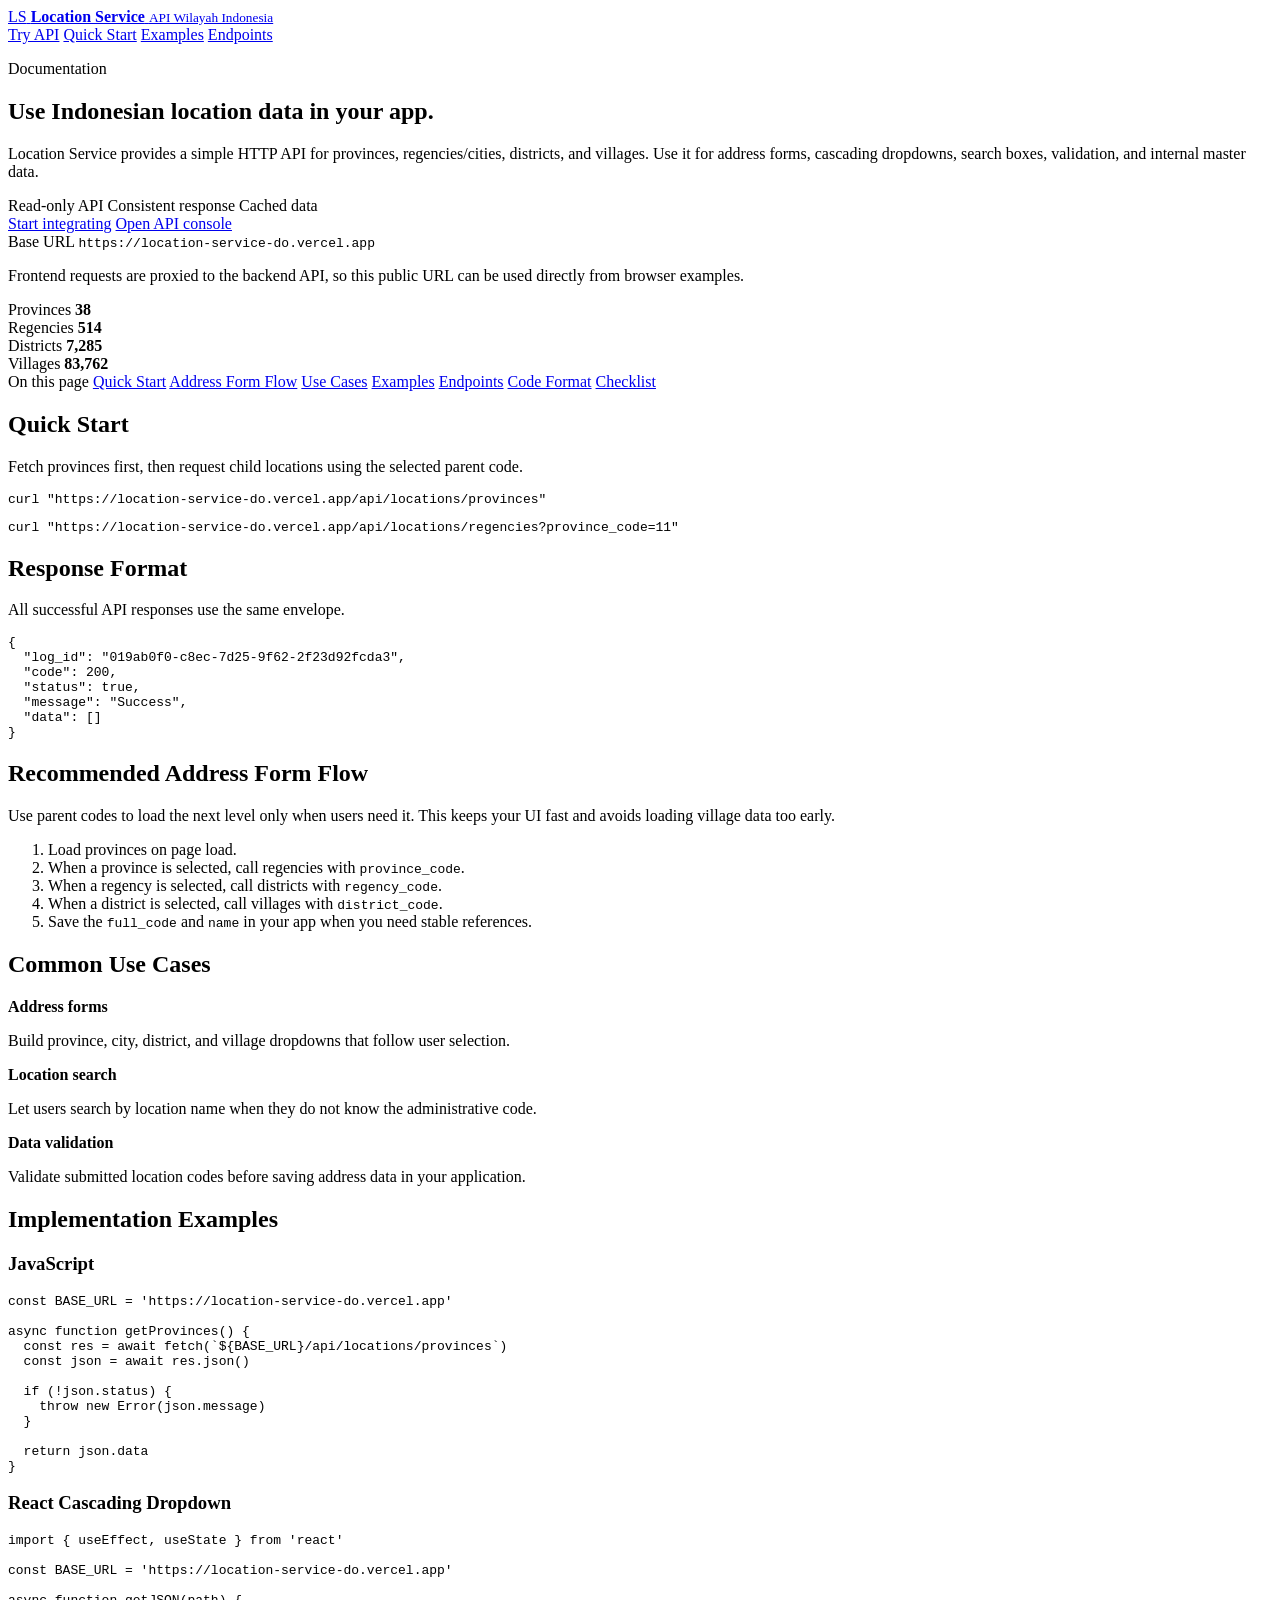
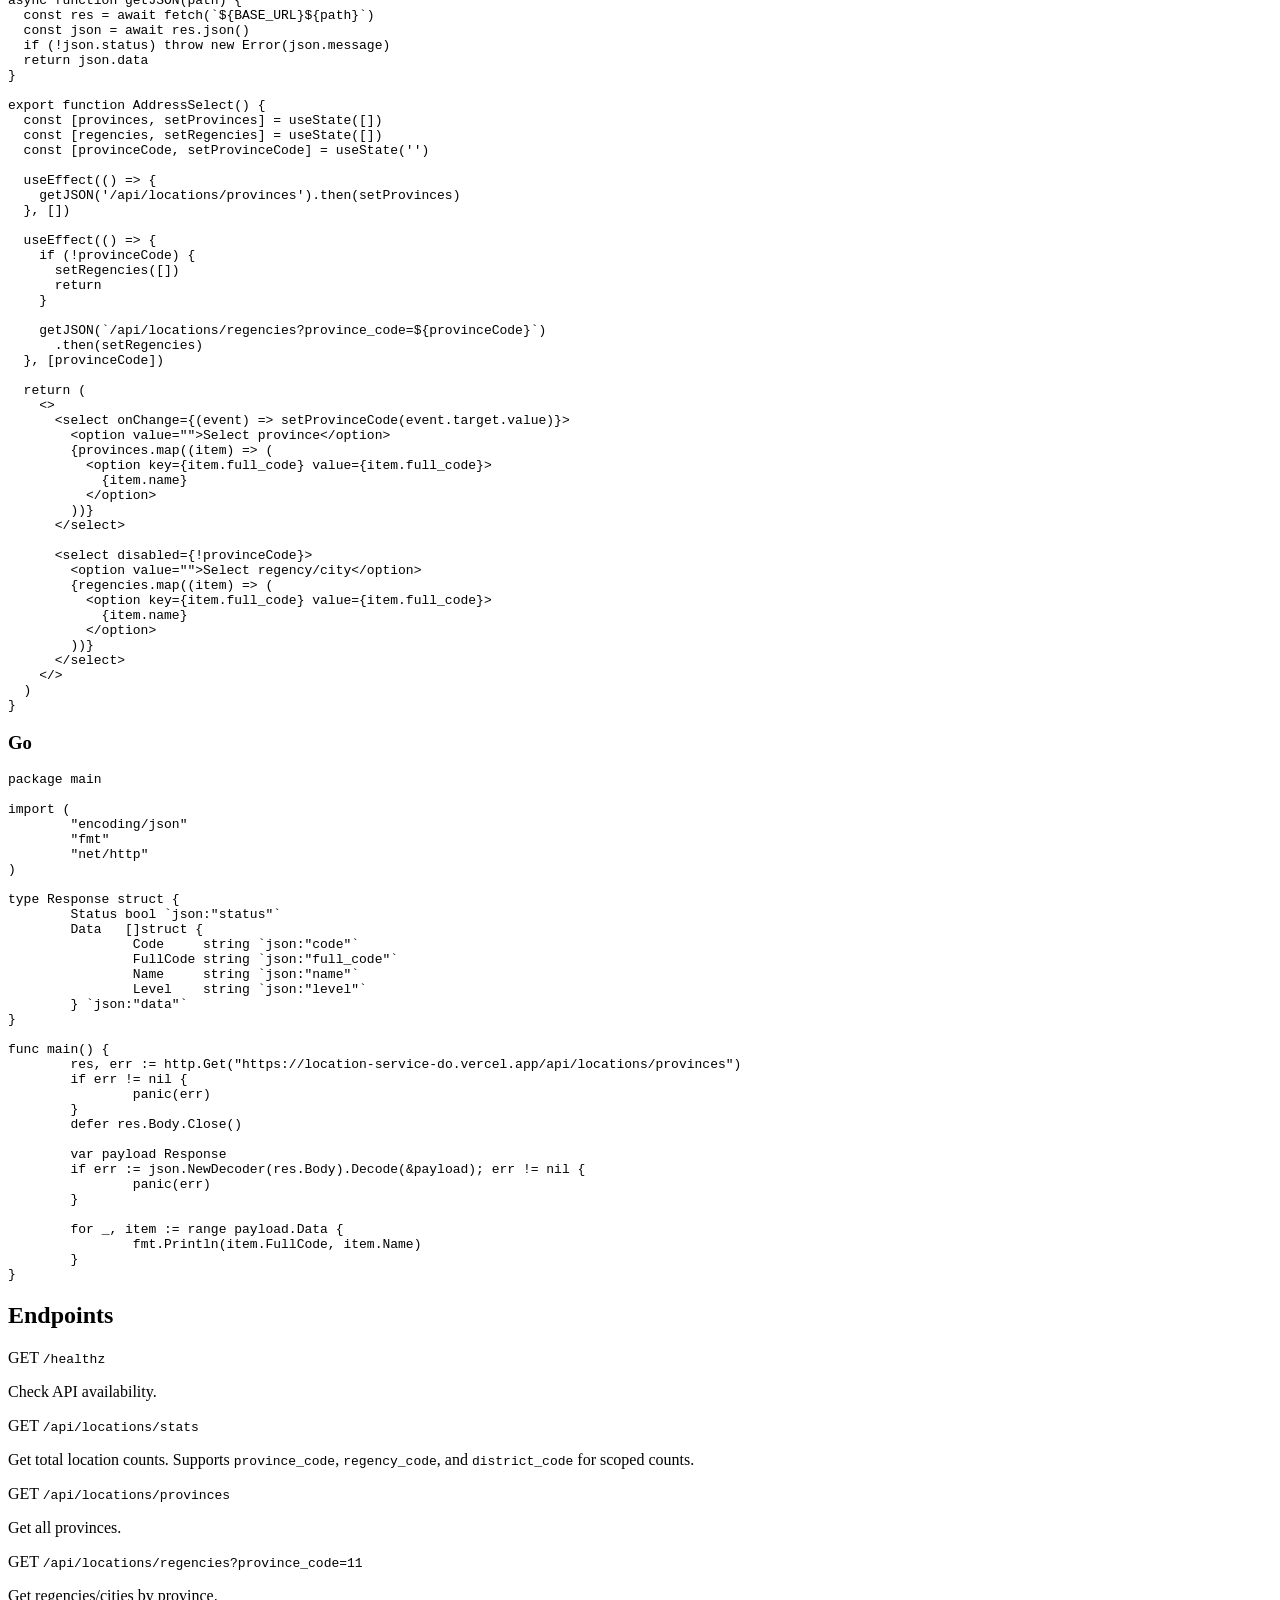
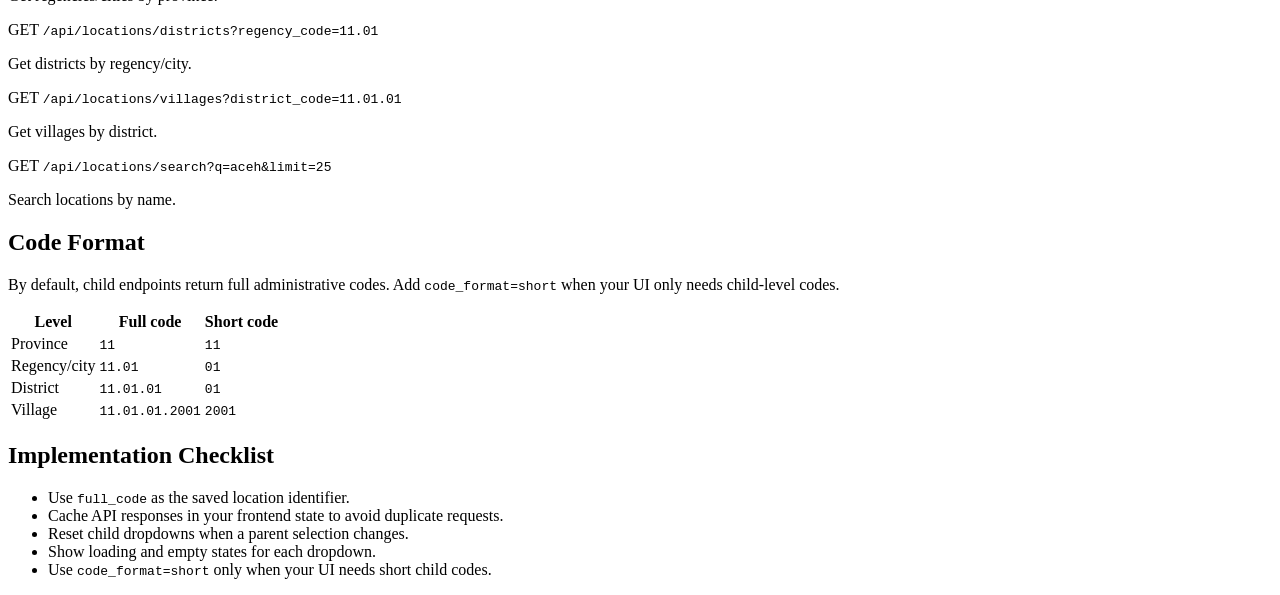
==== frontend/docs.html @ 488133eb "Add documentation page and enhance navigation with sidebar links" ====
<!doctype html>
<html lang="en">
  <head>
    <meta charset="UTF-8" />
    <meta name="viewport" content="width=device-width, initial-scale=1.0" />
    <title>Location Service Docs - API Wilayah Indonesia</title>
    <meta name="description" content="Documentation for Location Service, an API for Indonesian provinces, regencies, districts, and villages. Learn endpoints, response format, and implementation examples." />
    <meta name="robots" content="index, follow" />
    <meta name="theme-color" content="#4f46e5" />
    <link rel="canonical" href="https://location-service-do.vercel.app/docs" />
    <link rel="icon" href="/favicon.svg" type="image/svg+xml" />
    <meta property="og:type" content="article" />
    <meta property="og:url" content="https://location-service-do.vercel.app/docs" />
    <meta property="og:title" content="Location Service Docs - API Wilayah Indonesia" />
    <meta property="og:description" content="Use the Indonesian location API for address forms, cascading dropdowns, and location search." />
    <meta property="og:image" content="https://location-service-do.vercel.app/og-image.svg" />
    <meta name="twitter:card" content="summary_large_image" />
    <meta name="twitter:title" content="Location Service Docs - API Wilayah Indonesia" />
    <meta name="twitter:description" content="Endpoint guide and implementation examples for Indonesian location data." />
    <meta name="twitter:image" content="https://location-service-do.vercel.app/og-image.svg" />
    <script type="application/ld+json">
      {
        "@context": "https://schema.org",
        "@type": "TechArticle",
        "headline": "Location Service API Documentation",
        "description": "Endpoint guide and implementation examples for Indonesian administrative location data.",
        "url": "https://location-service-do.vercel.app/docs",
        "author": {
          "@type": "Organization",
          "name": "Location Service"
        }
      }
    </script>
    <link rel="preconnect" href="https://fonts.googleapis.com" />
    <link rel="preconnect" href="https://fonts.gstatic.com" crossorigin />
    <link href="https://fonts.googleapis.com/css2?family=Inter:wght@400;500;600;700;800&display=swap" rel="stylesheet" />
    <link rel="stylesheet" href="/docs.css" />
  </head>
  <body>
    <header class="site-header">
      <a class="brand" href="/" aria-label="Back to Location Service app">
        <span class="brand-mark">LS</span>
        <span>
          <strong>Location Service</strong>
          <small>API Wilayah Indonesia</small>
        </span>
      </a>
      <nav class="top-nav" aria-label="Main navigation">
        <a href="/">Try API</a>
        <a href="#quick-start">Quick Start</a>
        <a href="#examples">Examples</a>
        <a href="#endpoints">Endpoints</a>
      </nav>
    </header>

    <main>
      <section class="hero">
        <div>
          <p class="eyebrow">Documentation</p>
          <h1>Use Indonesian location data in your app.</h1>
          <p class="lead">Location Service provides a simple HTTP API for provinces, regencies/cities, districts, and villages. Use it for address forms, cascading dropdowns, search boxes, validation, and internal master data.</p>
          <div class="hero-pills" aria-label="Highlights">
            <span>Read-only API</span>
            <span>Consistent response</span>
            <span>Cached data</span>
          </div>
          <div class="hero-actions">
            <a class="primary-link" href="#quick-start">Start integrating</a>
            <a class="secondary-link" href="/">Open API console</a>
          </div>
        </div>
        <aside class="base-url-card" aria-label="Base URL">
          <span>Base URL</span>
          <code>https://location-service-do.vercel.app</code>
          <p>Frontend requests are proxied to the backend API, so this public URL can be used directly from browser examples.</p>
        </aside>
      </section>

      <section class="stats-strip" aria-label="Available data summary">
        <article>
          <span>Provinces</span>
          <strong>38</strong>
        </article>
        <article>
          <span>Regencies</span>
          <strong>514</strong>
        </article>
        <article>
          <span>Districts</span>
          <strong>7,285</strong>
        </article>
        <article>
          <span>Villages</span>
          <strong>83,762</strong>
        </article>
      </section>

      <div class="docs-layout">
        <aside class="toc" aria-label="Documentation sections">
          <span>On this page</span>
          <a href="#quick-start">Quick Start</a>
          <a href="#workflow">Address Form Flow</a>
          <a href="#use-cases">Use Cases</a>
          <a href="#examples">Examples</a>
          <a href="#endpoints">Endpoints</a>
          <a href="#codes">Code Format</a>
          <a href="#checklist">Checklist</a>
        </aside>

        <div class="docs-content">
      <section class="content-grid" id="quick-start">
        <article class="doc-section">
          <h2>Quick Start</h2>
          <p>Fetch provinces first, then request child locations using the selected parent code.</p>
          <pre><code>curl "https://location-service-do.vercel.app/api/locations/provinces"</code></pre>
          <pre><code>curl "https://location-service-do.vercel.app/api/locations/regencies?province_code=11"</code></pre>
        </article>

        <article class="doc-section">
          <h2>Response Format</h2>
          <p>All successful API responses use the same envelope.</p>
          <pre><code>{
  "log_id": "019ab0f0-c8ec-7d25-9f62-2f23d92fcda3",
  "code": 200,
  "status": true,
  "message": "Success",
  "data": []
}</code></pre>
        </article>
      </section>

      <section class="doc-section" id="workflow">
        <h2>Recommended Address Form Flow</h2>
        <p class="section-lead">Use parent codes to load the next level only when users need it. This keeps your UI fast and avoids loading village data too early.</p>
        <ol class="steps">
          <li>Load provinces on page load.</li>
          <li>When a province is selected, call regencies with <code>province_code</code>.</li>
          <li>When a regency is selected, call districts with <code>regency_code</code>.</li>
          <li>When a district is selected, call villages with <code>district_code</code>.</li>
          <li>Save the <code>full_code</code> and <code>name</code> in your app when you need stable references.</li>
        </ol>
      </section>

      <section class="doc-section" id="use-cases">
        <h2>Common Use Cases</h2>
        <div class="use-case-grid">
          <article>
            <strong>Address forms</strong>
            <p>Build province, city, district, and village dropdowns that follow user selection.</p>
          </article>
          <article>
            <strong>Location search</strong>
            <p>Let users search by location name when they do not know the administrative code.</p>
          </article>
          <article>
            <strong>Data validation</strong>
            <p>Validate submitted location codes before saving address data in your application.</p>
          </article>
        </div>
      </section>

      <section class="doc-section" id="examples">
        <h2>Implementation Examples</h2>

        <h3>JavaScript</h3>
        <pre><code>const BASE_URL = 'https://location-service-do.vercel.app'

async function getProvinces() {
  const res = await fetch(`${BASE_URL}/api/locations/provinces`)
  const json = await res.json()

  if (!json.status) {
    throw new Error(json.message)
  }

  return json.data
}</code></pre>

        <h3>React Cascading Dropdown</h3>
        <pre><code>import { useEffect, useState } from 'react'

const BASE_URL = 'https://location-service-do.vercel.app'

async function getJSON(path) {
  const res = await fetch(`${BASE_URL}${path}`)
  const json = await res.json()
  if (!json.status) throw new Error(json.message)
  return json.data
}

export function AddressSelect() {
  const [provinces, setProvinces] = useState([])
  const [regencies, setRegencies] = useState([])
  const [provinceCode, setProvinceCode] = useState('')

  useEffect(() => {
    getJSON('/api/locations/provinces').then(setProvinces)
  }, [])

  useEffect(() => {
    if (!provinceCode) {
      setRegencies([])
      return
    }

    getJSON(`/api/locations/regencies?province_code=${provinceCode}`)
      .then(setRegencies)
  }, [provinceCode])

  return (
    &lt;&gt;
      &lt;select onChange={(event) =&gt; setProvinceCode(event.target.value)}&gt;
        &lt;option value=""&gt;Select province&lt;/option&gt;
        {provinces.map((item) =&gt; (
          &lt;option key={item.full_code} value={item.full_code}&gt;
            {item.name}
          &lt;/option&gt;
        ))}
      &lt;/select&gt;

      &lt;select disabled={!provinceCode}&gt;
        &lt;option value=""&gt;Select regency/city&lt;/option&gt;
        {regencies.map((item) =&gt; (
          &lt;option key={item.full_code} value={item.full_code}&gt;
            {item.name}
          &lt;/option&gt;
        ))}
      &lt;/select&gt;
    &lt;/&gt;
  )
}</code></pre>

        <h3>Go</h3>
        <pre><code>package main

import (
	"encoding/json"
	"fmt"
	"net/http"
)

type Response struct {
	Status bool `json:"status"`
	Data   []struct {
		Code     string `json:"code"`
		FullCode string `json:"full_code"`
		Name     string `json:"name"`
		Level    string `json:"level"`
	} `json:"data"`
}

func main() {
	res, err := http.Get("https://location-service-do.vercel.app/api/locations/provinces")
	if err != nil {
		panic(err)
	}
	defer res.Body.Close()

	var payload Response
	if err := json.NewDecoder(res.Body).Decode(&payload); err != nil {
		panic(err)
	}

	for _, item := range payload.Data {
		fmt.Println(item.FullCode, item.Name)
	}
}</code></pre>
      </section>

      <section class="doc-section" id="endpoints">
        <h2>Endpoints</h2>
        <div class="endpoint-list">
          <article>
            <span>GET</span>
            <code>/healthz</code>
            <p>Check API availability.</p>
          </article>
          <article>
            <span>GET</span>
            <code>/api/locations/stats</code>
            <p>Get total location counts. Supports <code>province_code</code>, <code>regency_code</code>, and <code>district_code</code> for scoped counts.</p>
          </article>
          <article>
            <span>GET</span>
            <code>/api/locations/provinces</code>
            <p>Get all provinces.</p>
          </article>
          <article>
            <span>GET</span>
            <code>/api/locations/regencies?province_code=11</code>
            <p>Get regencies/cities by province.</p>
          </article>
          <article>
            <span>GET</span>
            <code>/api/locations/districts?regency_code=11.01</code>
            <p>Get districts by regency/city.</p>
          </article>
          <article>
            <span>GET</span>
            <code>/api/locations/villages?district_code=11.01.01</code>
            <p>Get villages by district.</p>
          </article>
          <article>
            <span>GET</span>
            <code>/api/locations/search?q=aceh&amp;limit=25</code>
            <p>Search locations by name.</p>
          </article>
        </div>
      </section>

      <section class="doc-section" id="codes">
        <h2>Code Format</h2>
        <p>By default, child endpoints return full administrative codes. Add <code>code_format=short</code> when your UI only needs child-level codes.</p>
        <div class="table-wrap">
          <table>
            <thead>
              <tr>
                <th>Level</th>
                <th>Full code</th>
                <th>Short code</th>
              </tr>
            </thead>
            <tbody>
              <tr>
                <td>Province</td>
                <td><code>11</code></td>
                <td><code>11</code></td>
              </tr>
              <tr>
                <td>Regency/city</td>
                <td><code>11.01</code></td>
                <td><code>01</code></td>
              </tr>
              <tr>
                <td>District</td>
                <td><code>11.01.01</code></td>
                <td><code>01</code></td>
              </tr>
              <tr>
                <td>Village</td>
                <td><code>11.01.01.2001</code></td>
                <td><code>2001</code></td>
              </tr>
            </tbody>
          </table>
        </div>
      </section>

      <section class="doc-section" id="checklist">
        <h2>Implementation Checklist</h2>
        <ul class="checklist">
          <li>Use <code>full_code</code> as the saved location identifier.</li>
          <li>Cache API responses in your frontend state to avoid duplicate requests.</li>
          <li>Reset child dropdowns when a parent selection changes.</li>
          <li>Show loading and empty states for each dropdown.</li>
          <li>Use <code>code_format=short</code> only when your UI needs short child codes.</li>
        </ul>
      </section>
        </div>
      </div>
    </main>
    <script src="/docs.js"></script>
  </body>
</html>
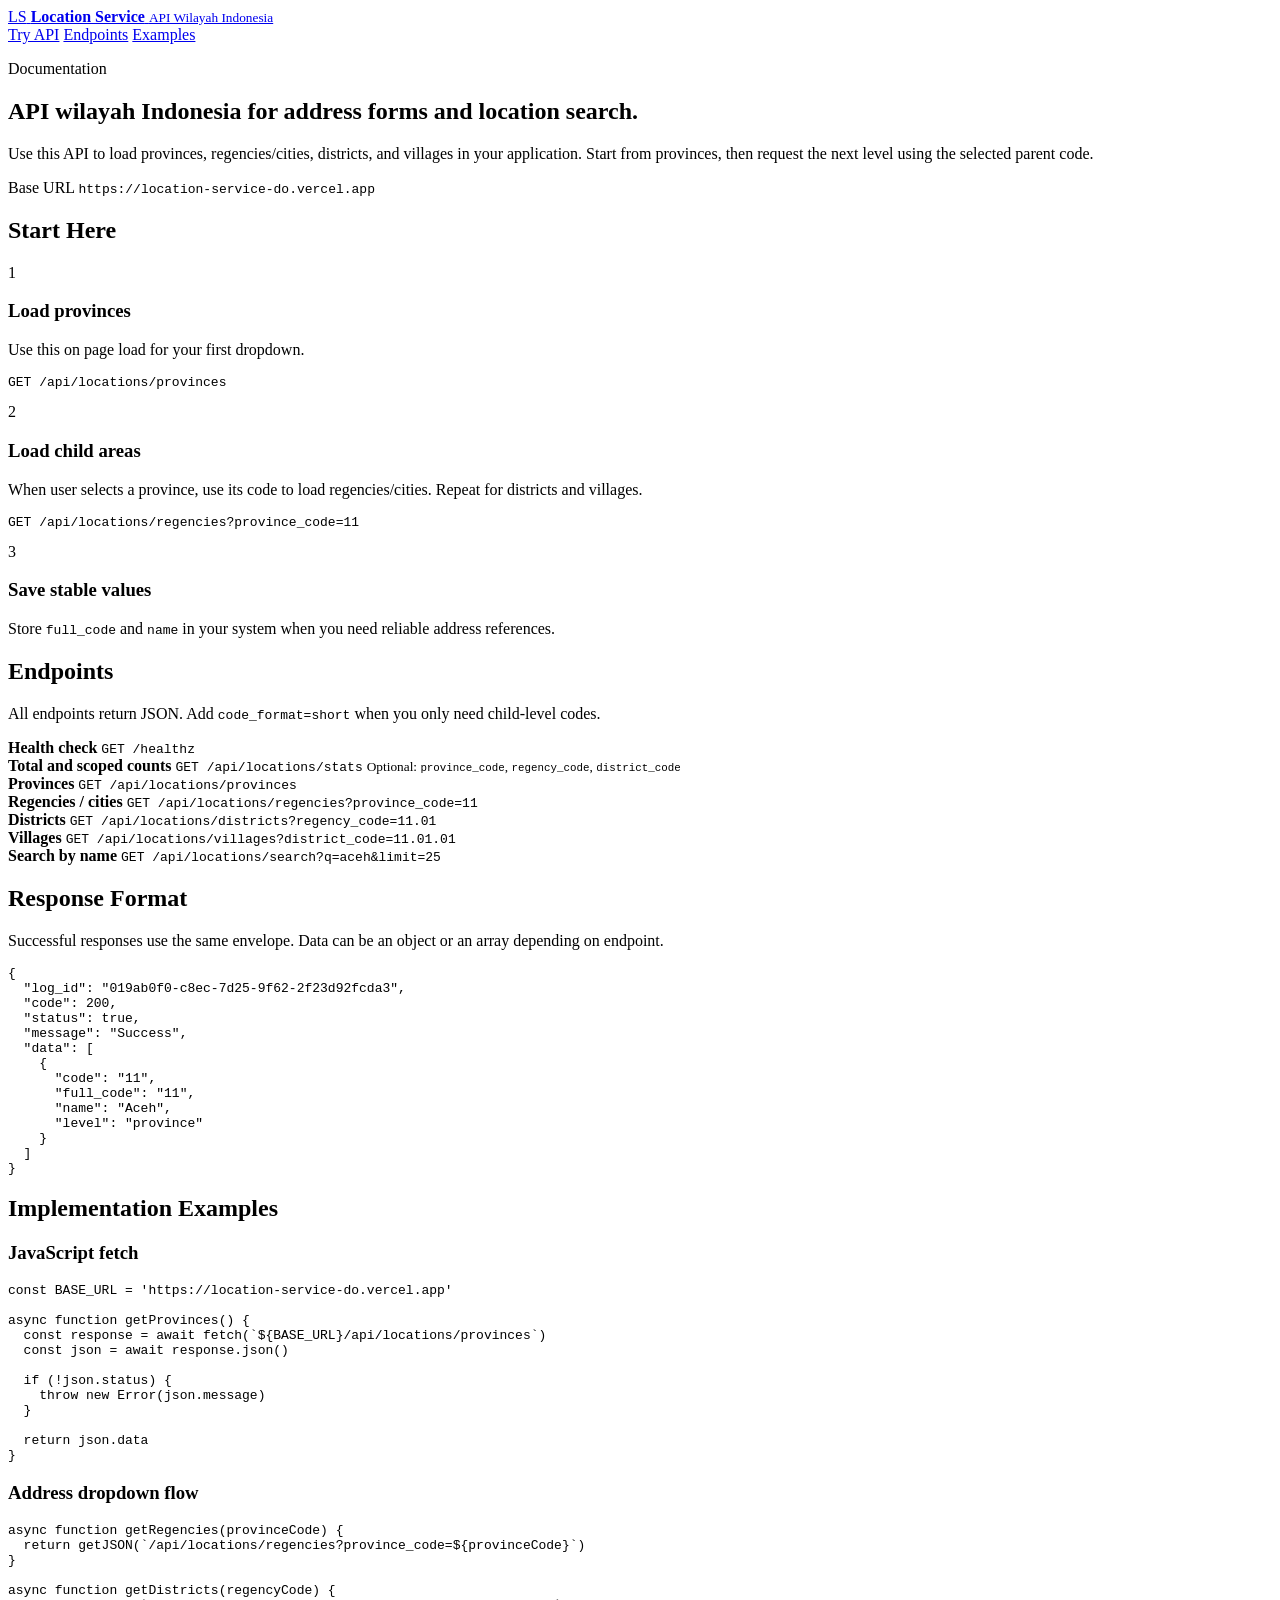
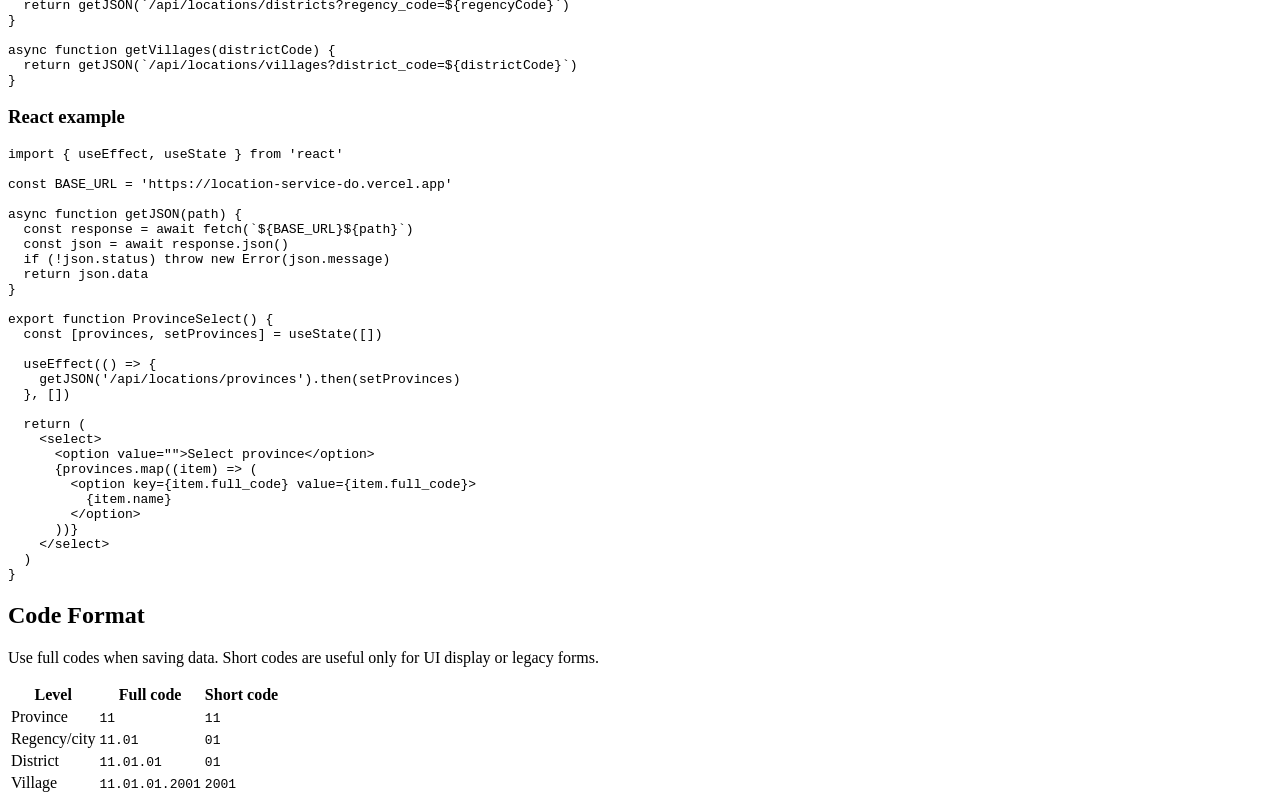
==== commit 00d31b7d: "Refactor documentation styles and improve layout with updated CSS variables, enhanced typography, an" ====
--- a/frontend/docs.html
+++ b/frontend/docs.html
@@ -4,7 +4,7 @@
     <meta charset="UTF-8" />
     <meta name="viewport" content="width=device-width, initial-scale=1.0" />
     <title>Location Service Docs - API Wilayah Indonesia</title>
-    <meta name="description" content="Documentation for Location Service, an API for Indonesian provinces, regencies, districts, and villages. Learn endpoints, response format, and implementation examples." />
+    <meta name="description" content="Simple documentation for Location Service, an API for Indonesian provinces, regencies, districts, and villages with endpoint examples and implementation snippets." />
     <meta name="robots" content="index, follow" />
     <meta name="theme-color" content="#4f46e5" />
     <link rel="canonical" href="https://location-service-do.vercel.app/docs" />
@@ -12,7 +12,7 @@
     <meta property="og:type" content="article" />
     <meta property="og:url" content="https://location-service-do.vercel.app/docs" />
     <meta property="og:title" content="Location Service Docs - API Wilayah Indonesia" />
-    <meta property="og:description" content="Use the Indonesian location API for address forms, cascading dropdowns, and location search." />
+    <meta property="og:description" content="Simple guide for using Indonesian province, city, district, and village data in your app." />
     <meta property="og:image" content="https://location-service-do.vercel.app/og-image.svg" />
     <meta name="twitter:card" content="summary_large_image" />
     <meta name="twitter:title" content="Location Service Docs - API Wilayah Indonesia" />
@@ -23,7 +23,7 @@
         "@context": "https://schema.org",
         "@type": "TechArticle",
         "headline": "Location Service API Documentation",
-        "description": "Endpoint guide and implementation examples for Indonesian administrative location data.",
+        "description": "Simple endpoint guide and implementation examples for Indonesian administrative location data.",
         "url": "https://location-service-do.vercel.app/docs",
         "author": {
           "@type": "Organization",
@@ -47,127 +47,116 @@
       </a>
       <nav class="top-nav" aria-label="Main navigation">
         <a href="/">Try API</a>
-        <a href="#quick-start">Quick Start</a>
+        <a href="#endpoints">Endpoints</a>
         <a href="#examples">Examples</a>
-        <a href="#endpoints">Endpoints</a>
       </nav>
     </header>
 
     <main>
       <section class="hero">
-        <div>
-          <p class="eyebrow">Documentation</p>
-          <h1>Use Indonesian location data in your app.</h1>
-          <p class="lead">Location Service provides a simple HTTP API for provinces, regencies/cities, districts, and villages. Use it for address forms, cascading dropdowns, search boxes, validation, and internal master data.</p>
-          <div class="hero-pills" aria-label="Highlights">
-            <span>Read-only API</span>
-            <span>Consistent response</span>
-            <span>Cached data</span>
-          </div>
-          <div class="hero-actions">
-            <a class="primary-link" href="#quick-start">Start integrating</a>
-            <a class="secondary-link" href="/">Open API console</a>
-          </div>
-        </div>
-        <aside class="base-url-card" aria-label="Base URL">
+        <p class="eyebrow">Documentation</p>
+        <h1>API wilayah Indonesia for address forms and location search.</h1>
+        <p class="lead">Use this API to load provinces, regencies/cities, districts, and villages in your application. Start from provinces, then request the next level using the selected parent code.</p>
+        <div class="base-url">
           <span>Base URL</span>
           <code>https://location-service-do.vercel.app</code>
-          <p>Frontend requests are proxied to the backend API, so this public URL can be used directly from browser examples.</p>
-        </aside>
-      </section>
-
-      <section class="stats-strip" aria-label="Available data summary">
-        <article>
-          <span>Provinces</span>
-          <strong>38</strong>
-        </article>
-        <article>
-          <span>Regencies</span>
-          <strong>514</strong>
-        </article>
-        <article>
-          <span>Districts</span>
-          <strong>7,285</strong>
-        </article>
-        <article>
-          <span>Villages</span>
-          <strong>83,762</strong>
-        </article>
-      </section>
-
-      <div class="docs-layout">
-        <aside class="toc" aria-label="Documentation sections">
-          <span>On this page</span>
-          <a href="#quick-start">Quick Start</a>
-          <a href="#workflow">Address Form Flow</a>
-          <a href="#use-cases">Use Cases</a>
-          <a href="#examples">Examples</a>
-          <a href="#endpoints">Endpoints</a>
-          <a href="#codes">Code Format</a>
-          <a href="#checklist">Checklist</a>
-        </aside>
-
-        <div class="docs-content">
-      <section class="content-grid" id="quick-start">
-        <article class="doc-section">
-          <h2>Quick Start</h2>
-          <p>Fetch provinces first, then request child locations using the selected parent code.</p>
-          <pre><code>curl "https://location-service-do.vercel.app/api/locations/provinces"</code></pre>
-          <pre><code>curl "https://location-service-do.vercel.app/api/locations/regencies?province_code=11"</code></pre>
-        </article>
-
-        <article class="doc-section">
-          <h2>Response Format</h2>
-          <p>All successful API responses use the same envelope.</p>
-          <pre><code>{
+        </div>
+      </section>
+
+      <section class="section" id="quick-start">
+        <h2>Start Here</h2>
+        <div class="steps">
+          <article>
+            <span>1</span>
+            <div>
+              <h3>Load provinces</h3>
+              <p>Use this on page load for your first dropdown.</p>
+              <pre><code>GET /api/locations/provinces</code></pre>
+            </div>
+          </article>
+          <article>
+            <span>2</span>
+            <div>
+              <h3>Load child areas</h3>
+              <p>When user selects a province, use its code to load regencies/cities. Repeat for districts and villages.</p>
+              <pre><code>GET /api/locations/regencies?province_code=11</code></pre>
+            </div>
+          </article>
+          <article>
+            <span>3</span>
+            <div>
+              <h3>Save stable values</h3>
+              <p>Store <code>full_code</code> and <code>name</code> in your system when you need reliable address references.</p>
+            </div>
+          </article>
+        </div>
+      </section>
+
+      <section class="section" id="endpoints">
+        <h2>Endpoints</h2>
+        <p class="section-copy">All endpoints return JSON. Add <code>code_format=short</code> when you only need child-level codes.</p>
+        <div class="endpoint-list">
+          <article>
+            <strong>Health check</strong>
+            <code>GET /healthz</code>
+          </article>
+          <article>
+            <strong>Total and scoped counts</strong>
+            <code>GET /api/locations/stats</code>
+            <small>Optional: <code>province_code</code>, <code>regency_code</code>, <code>district_code</code></small>
+          </article>
+          <article>
+            <strong>Provinces</strong>
+            <code>GET /api/locations/provinces</code>
+          </article>
+          <article>
+            <strong>Regencies / cities</strong>
+            <code>GET /api/locations/regencies?province_code=11</code>
+          </article>
+          <article>
+            <strong>Districts</strong>
+            <code>GET /api/locations/districts?regency_code=11.01</code>
+          </article>
+          <article>
+            <strong>Villages</strong>
+            <code>GET /api/locations/villages?district_code=11.01.01</code>
+          </article>
+          <article>
+            <strong>Search by name</strong>
+            <code>GET /api/locations/search?q=aceh&amp;limit=25</code>
+          </article>
+        </div>
+      </section>
+
+      <section class="section">
+        <h2>Response Format</h2>
+        <p class="section-copy">Successful responses use the same envelope. Data can be an object or an array depending on endpoint.</p>
+        <pre><code>{
   "log_id": "019ab0f0-c8ec-7d25-9f62-2f23d92fcda3",
   "code": 200,
   "status": true,
   "message": "Success",
-  "data": []
-}</code></pre>
-        </article>
-      </section>
-
-      <section class="doc-section" id="workflow">
-        <h2>Recommended Address Form Flow</h2>
-        <p class="section-lead">Use parent codes to load the next level only when users need it. This keeps your UI fast and avoids loading village data too early.</p>
-        <ol class="steps">
-          <li>Load provinces on page load.</li>
-          <li>When a province is selected, call regencies with <code>province_code</code>.</li>
-          <li>When a regency is selected, call districts with <code>regency_code</code>.</li>
-          <li>When a district is selected, call villages with <code>district_code</code>.</li>
-          <li>Save the <code>full_code</code> and <code>name</code> in your app when you need stable references.</li>
-        </ol>
-      </section>
-
-      <section class="doc-section" id="use-cases">
-        <h2>Common Use Cases</h2>
-        <div class="use-case-grid">
-          <article>
-            <strong>Address forms</strong>
-            <p>Build province, city, district, and village dropdowns that follow user selection.</p>
-          </article>
-          <article>
-            <strong>Location search</strong>
-            <p>Let users search by location name when they do not know the administrative code.</p>
-          </article>
-          <article>
-            <strong>Data validation</strong>
-            <p>Validate submitted location codes before saving address data in your application.</p>
-          </article>
-        </div>
-      </section>
-
-      <section class="doc-section" id="examples">
+  "data": [
+    {
+      "code": "11",
+      "full_code": "11",
+      "name": "Aceh",
+      "level": "province"
+    }
+  ]
+}</code></pre>
+      </section>
+
+      <section class="section" id="examples">
         <h2>Implementation Examples</h2>
 
-        <h3>JavaScript</h3>
-        <pre><code>const BASE_URL = 'https://location-service-do.vercel.app'
+        <article class="example">
+          <h3>JavaScript fetch</h3>
+          <pre><code>const BASE_URL = 'https://location-service-do.vercel.app'
 
 async function getProvinces() {
-  const res = await fetch(`${BASE_URL}/api/locations/provinces`)
-  const json = await res.json()
+  const response = await fetch(`${BASE_URL}/api/locations/provinces`)
+  const json = await response.json()
 
   if (!json.status) {
     throw new Error(json.message)
@@ -175,142 +164,60 @@
 
   return json.data
 }</code></pre>
-
-        <h3>React Cascading Dropdown</h3>
-        <pre><code>import { useEffect, useState } from 'react'
+        </article>
+
+        <article class="example">
+          <h3>Address dropdown flow</h3>
+          <pre><code>async function getRegencies(provinceCode) {
+  return getJSON(`/api/locations/regencies?province_code=${provinceCode}`)
+}
+
+async function getDistricts(regencyCode) {
+  return getJSON(`/api/locations/districts?regency_code=${regencyCode}`)
+}
+
+async function getVillages(districtCode) {
+  return getJSON(`/api/locations/villages?district_code=${districtCode}`)
+}</code></pre>
+        </article>
+
+        <article class="example">
+          <h3>React example</h3>
+          <pre><code>import { useEffect, useState } from 'react'
 
 const BASE_URL = 'https://location-service-do.vercel.app'
 
 async function getJSON(path) {
-  const res = await fetch(`${BASE_URL}${path}`)
-  const json = await res.json()
+  const response = await fetch(`${BASE_URL}${path}`)
+  const json = await response.json()
   if (!json.status) throw new Error(json.message)
   return json.data
 }
 
-export function AddressSelect() {
+export function ProvinceSelect() {
   const [provinces, setProvinces] = useState([])
-  const [regencies, setRegencies] = useState([])
-  const [provinceCode, setProvinceCode] = useState('')
 
   useEffect(() => {
     getJSON('/api/locations/provinces').then(setProvinces)
   }, [])
 
-  useEffect(() => {
-    if (!provinceCode) {
-      setRegencies([])
-      return
-    }
-
-    getJSON(`/api/locations/regencies?province_code=${provinceCode}`)
-      .then(setRegencies)
-  }, [provinceCode])
-
   return (
-    &lt;&gt;
-      &lt;select onChange={(event) =&gt; setProvinceCode(event.target.value)}&gt;
-        &lt;option value=""&gt;Select province&lt;/option&gt;
-        {provinces.map((item) =&gt; (
-          &lt;option key={item.full_code} value={item.full_code}&gt;
-            {item.name}
-          &lt;/option&gt;
-        ))}
-      &lt;/select&gt;
-
-      &lt;select disabled={!provinceCode}&gt;
-        &lt;option value=""&gt;Select regency/city&lt;/option&gt;
-        {regencies.map((item) =&gt; (
-          &lt;option key={item.full_code} value={item.full_code}&gt;
-            {item.name}
-          &lt;/option&gt;
-        ))}
-      &lt;/select&gt;
-    &lt;/&gt;
+    &lt;select&gt;
+      &lt;option value=""&gt;Select province&lt;/option&gt;
+      {provinces.map((item) =&gt; (
+        &lt;option key={item.full_code} value={item.full_code}&gt;
+          {item.name}
+        &lt;/option&gt;
+      ))}
+    &lt;/select&gt;
   )
 }</code></pre>
-
-        <h3>Go</h3>
-        <pre><code>package main
-
-import (
-	"encoding/json"
-	"fmt"
-	"net/http"
-)
-
-type Response struct {
-	Status bool `json:"status"`
-	Data   []struct {
-		Code     string `json:"code"`
-		FullCode string `json:"full_code"`
-		Name     string `json:"name"`
-		Level    string `json:"level"`
-	} `json:"data"`
-}
-
-func main() {
-	res, err := http.Get("https://location-service-do.vercel.app/api/locations/provinces")
-	if err != nil {
-		panic(err)
-	}
-	defer res.Body.Close()
-
-	var payload Response
-	if err := json.NewDecoder(res.Body).Decode(&payload); err != nil {
-		panic(err)
-	}
-
-	for _, item := range payload.Data {
-		fmt.Println(item.FullCode, item.Name)
-	}
-}</code></pre>
-      </section>
-
-      <section class="doc-section" id="endpoints">
-        <h2>Endpoints</h2>
-        <div class="endpoint-list">
-          <article>
-            <span>GET</span>
-            <code>/healthz</code>
-            <p>Check API availability.</p>
-          </article>
-          <article>
-            <span>GET</span>
-            <code>/api/locations/stats</code>
-            <p>Get total location counts. Supports <code>province_code</code>, <code>regency_code</code>, and <code>district_code</code> for scoped counts.</p>
-          </article>
-          <article>
-            <span>GET</span>
-            <code>/api/locations/provinces</code>
-            <p>Get all provinces.</p>
-          </article>
-          <article>
-            <span>GET</span>
-            <code>/api/locations/regencies?province_code=11</code>
-            <p>Get regencies/cities by province.</p>
-          </article>
-          <article>
-            <span>GET</span>
-            <code>/api/locations/districts?regency_code=11.01</code>
-            <p>Get districts by regency/city.</p>
-          </article>
-          <article>
-            <span>GET</span>
-            <code>/api/locations/villages?district_code=11.01.01</code>
-            <p>Get villages by district.</p>
-          </article>
-          <article>
-            <span>GET</span>
-            <code>/api/locations/search?q=aceh&amp;limit=25</code>
-            <p>Search locations by name.</p>
-          </article>
-        </div>
-      </section>
-
-      <section class="doc-section" id="codes">
+        </article>
+      </section>
+
+      <section class="section">
         <h2>Code Format</h2>
-        <p>By default, child endpoints return full administrative codes. Add <code>code_format=short</code> when your UI only needs child-level codes.</p>
+        <p class="section-copy">Use full codes when saving data. Short codes are useful only for UI display or legacy forms.</p>
         <div class="table-wrap">
           <table>
             <thead>
@@ -345,20 +252,8 @@
           </table>
         </div>
       </section>
-
-      <section class="doc-section" id="checklist">
-        <h2>Implementation Checklist</h2>
-        <ul class="checklist">
-          <li>Use <code>full_code</code> as the saved location identifier.</li>
-          <li>Cache API responses in your frontend state to avoid duplicate requests.</li>
-          <li>Reset child dropdowns when a parent selection changes.</li>
-          <li>Show loading and empty states for each dropdown.</li>
-          <li>Use <code>code_format=short</code> only when your UI needs short child codes.</li>
-        </ul>
-      </section>
-        </div>
-      </div>
     </main>
+
     <script src="/docs.js"></script>
   </body>
 </html>
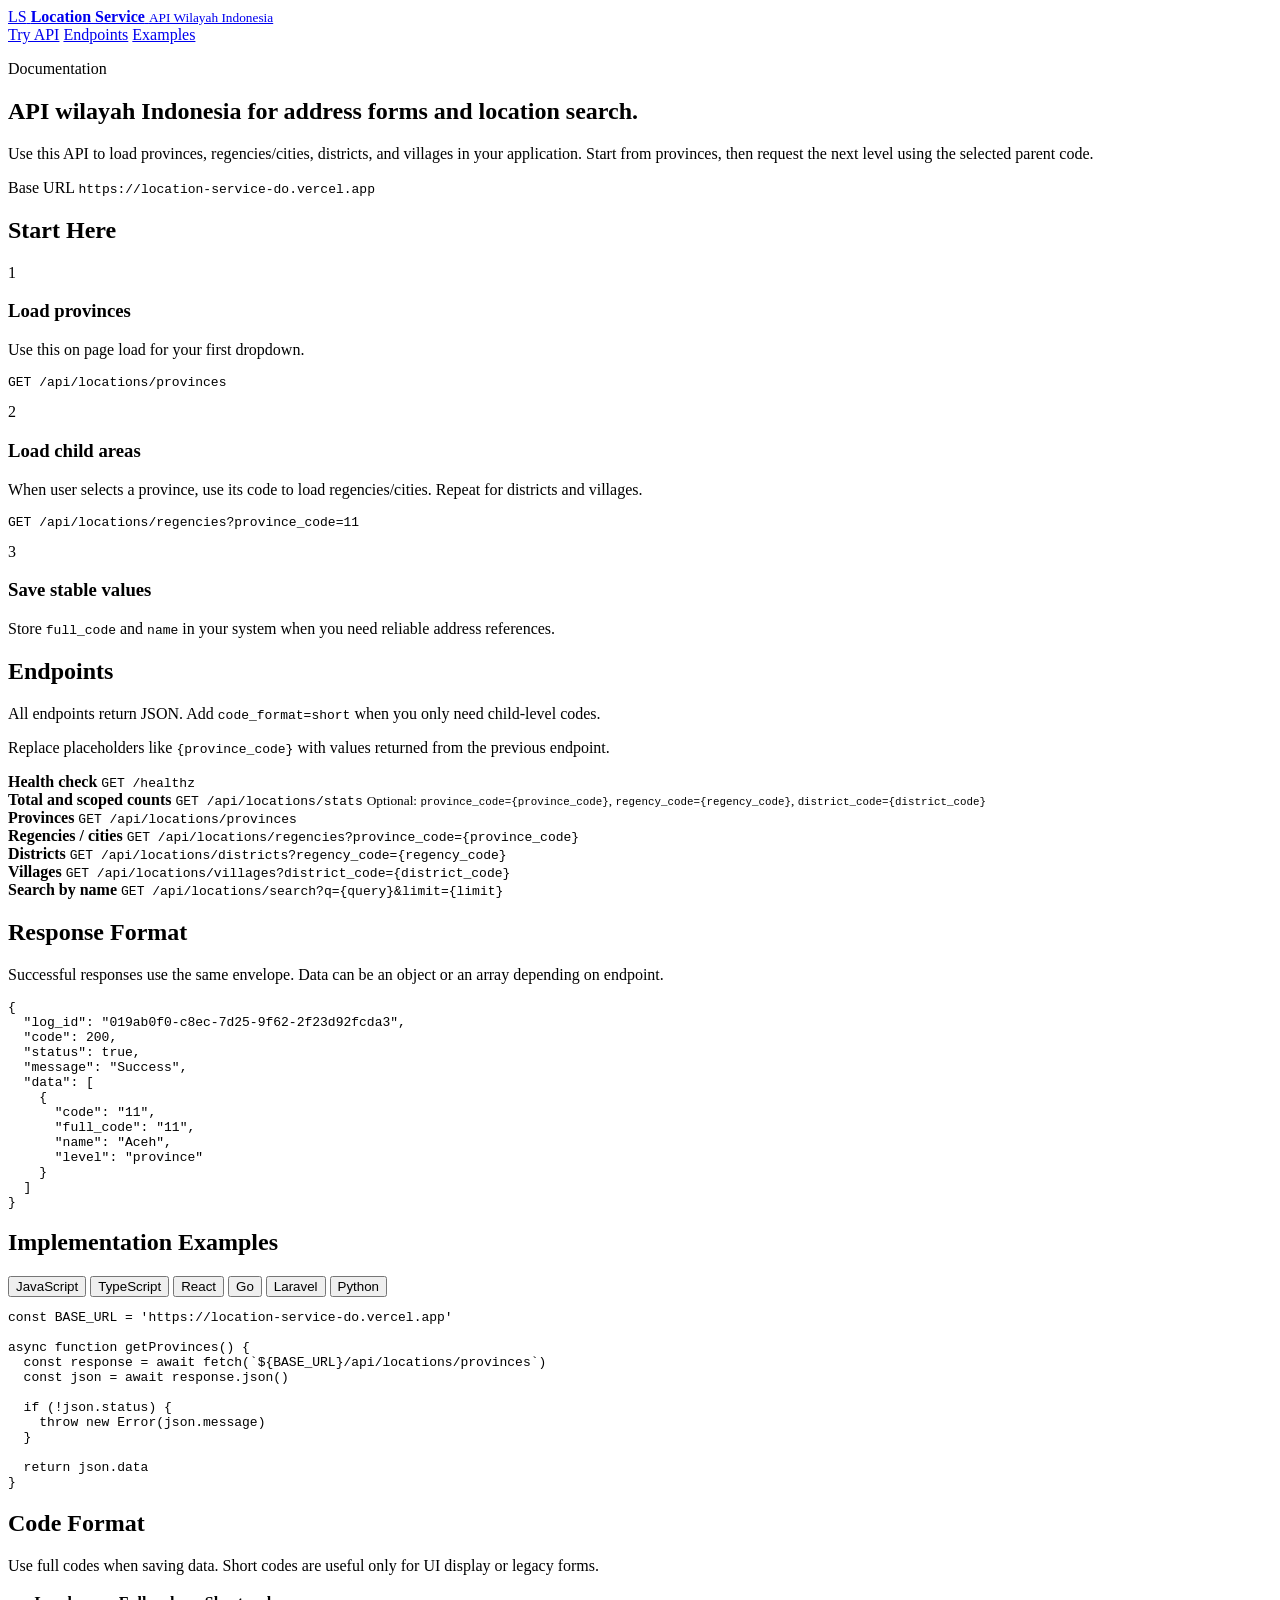
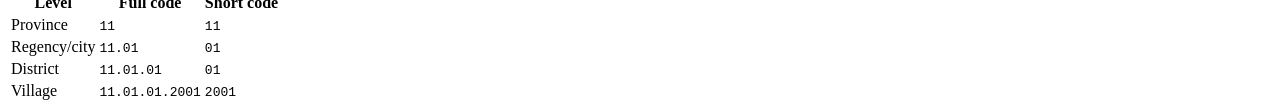
==== commit 26bb4955: "Enhance documentation with new language tabs, improved note styling, and interactive code examples" ====
--- a/frontend/docs.html
+++ b/frontend/docs.html
@@ -95,6 +95,7 @@
       <section class="section" id="endpoints">
         <h2>Endpoints</h2>
         <p class="section-copy">All endpoints return JSON. Add <code>code_format=short</code> when you only need child-level codes.</p>
+        <p class="note">Replace placeholders like <code>{province_code}</code> with values returned from the previous endpoint.</p>
         <div class="endpoint-list">
           <article>
             <strong>Health check</strong>
@@ -103,7 +104,7 @@
           <article>
             <strong>Total and scoped counts</strong>
             <code>GET /api/locations/stats</code>
-            <small>Optional: <code>province_code</code>, <code>regency_code</code>, <code>district_code</code></small>
+            <small>Optional: <code>province_code={province_code}</code>, <code>regency_code={regency_code}</code>, <code>district_code={district_code}</code></small>
           </article>
           <article>
             <strong>Provinces</strong>
@@ -111,19 +112,19 @@
           </article>
           <article>
             <strong>Regencies / cities</strong>
-            <code>GET /api/locations/regencies?province_code=11</code>
+            <code>GET /api/locations/regencies?province_code={province_code}</code>
           </article>
           <article>
             <strong>Districts</strong>
-            <code>GET /api/locations/districts?regency_code=11.01</code>
+            <code>GET /api/locations/districts?regency_code={regency_code}</code>
           </article>
           <article>
             <strong>Villages</strong>
-            <code>GET /api/locations/villages?district_code=11.01.01</code>
+            <code>GET /api/locations/villages?district_code={district_code}</code>
           </article>
           <article>
             <strong>Search by name</strong>
-            <code>GET /api/locations/search?q=aceh&amp;limit=25</code>
+            <code>GET /api/locations/search?q={query}&amp;limit={limit}</code>
           </article>
         </div>
       </section>
@@ -150,8 +151,16 @@
       <section class="section" id="examples">
         <h2>Implementation Examples</h2>
 
-        <article class="example">
-          <h3>JavaScript fetch</h3>
+        <div class="language-tabs" role="tablist" aria-label="Programming language examples">
+          <button class="language-tab active" type="button" role="tab" aria-selected="true" aria-controls="example-javascript" id="tab-javascript" data-example-tab="javascript">JavaScript</button>
+          <button class="language-tab" type="button" role="tab" aria-selected="false" aria-controls="example-typescript" id="tab-typescript" data-example-tab="typescript">TypeScript</button>
+          <button class="language-tab" type="button" role="tab" aria-selected="false" aria-controls="example-react" id="tab-react" data-example-tab="react">React</button>
+          <button class="language-tab" type="button" role="tab" aria-selected="false" aria-controls="example-go" id="tab-go" data-example-tab="go">Go</button>
+          <button class="language-tab" type="button" role="tab" aria-selected="false" aria-controls="example-laravel" id="tab-laravel" data-example-tab="laravel">Laravel</button>
+          <button class="language-tab" type="button" role="tab" aria-selected="false" aria-controls="example-python" id="tab-python" data-example-tab="python">Python</button>
+        </div>
+
+        <article class="example active" id="example-javascript" role="tabpanel" aria-labelledby="tab-javascript" data-example-panel="javascript">
           <pre><code>const BASE_URL = 'https://location-service-do.vercel.app'
 
 async function getProvinces() {
@@ -166,23 +175,31 @@
 }</code></pre>
         </article>
 
-        <article class="example">
-          <h3>Address dropdown flow</h3>
-          <pre><code>async function getRegencies(provinceCode) {
-  return getJSON(`/api/locations/regencies?province_code=${provinceCode}`)
-}
-
-async function getDistricts(regencyCode) {
-  return getJSON(`/api/locations/districts?regency_code=${regencyCode}`)
-}
-
-async function getVillages(districtCode) {
-  return getJSON(`/api/locations/villages?district_code=${districtCode}`)
-}</code></pre>
-        </article>
-
-        <article class="example">
-          <h3>React example</h3>
+        <article class="example" id="example-typescript" role="tabpanel" aria-labelledby="tab-typescript" data-example-panel="typescript" hidden>
+          <pre><code>type LocationItem = {
+  code: string
+  full_code: string
+  name: string
+  level: string
+}
+
+type ApiResponse&lt;T&gt; = {
+  status: boolean
+  message: string
+  data: T
+}
+
+async function getRegencies(provinceCode: string): Promise&lt;LocationItem[]&gt; {
+  const response = await fetch(
+    `${BASE_URL}/api/locations/regencies?province_code=${provinceCode}`
+  )
+  const json: ApiResponse&lt;LocationItem[]&gt; = await response.json()
+  if (!json.status) throw new Error(json.message)
+  return json.data
+}</code></pre>
+        </article>
+
+        <article class="example" id="example-react" role="tabpanel" aria-labelledby="tab-react" data-example-panel="react" hidden>
           <pre><code>import { useEffect, useState } from 'react'
 
 const BASE_URL = 'https://location-service-do.vercel.app'
@@ -213,6 +230,69 @@
   )
 }</code></pre>
         </article>
+
+        <article class="example" id="example-go" role="tabpanel" aria-labelledby="tab-go" data-example-panel="go" hidden>
+          <pre><code>package main
+
+import (
+	"encoding/json"
+	"fmt"
+	"net/http"
+)
+
+type Response struct {
+	Status bool `json:"status"`
+	Data   []struct {
+		FullCode string `json:"full_code"`
+		Name     string `json:"name"`
+	} `json:"data"`
+}
+
+func main() {
+	res, err := http.Get("https://location-service-do.vercel.app/api/locations/provinces")
+	if err != nil {
+		panic(err)
+	}
+	defer res.Body.Close()
+
+	var payload Response
+	json.NewDecoder(res.Body).Decode(&payload)
+
+	for _, item := range payload.Data {
+		fmt.Println(item.FullCode, item.Name)
+	}
+}</code></pre>
+        </article>
+
+        <article class="example" id="example-laravel" role="tabpanel" aria-labelledby="tab-laravel" data-example-panel="laravel" hidden>
+          <p class="note">Requires Laravel HTTP Client.</p>
+          <pre><code>use Illuminate\Support\Facades\Http;
+
+$response = Http::get('https://location-service-do.vercel.app/api/locations/provinces');
+$json = $response->json();
+
+if (! $json['status']) {
+    throw new Exception($json['message']);
+}
+
+$provinces = $json['data'];</code></pre>
+        </article>
+
+        <article class="example" id="example-python" role="tabpanel" aria-labelledby="tab-python" data-example-panel="python" hidden>
+          <p class="note">Uses Python standard library.</p>
+          <pre><code>import json
+from urllib.request import urlopen
+
+base_url = 'https://location-service-do.vercel.app'
+with urlopen(f'{base_url}/api/locations/provinces', timeout=10) as response:
+    payload = json.load(response)
+
+if not payload['status']:
+    raise Exception(payload['message'])
+
+provinces = payload['data']
+print(provinces[0]['name'])</code></pre>
+        </article>
       </section>
 
       <section class="section">
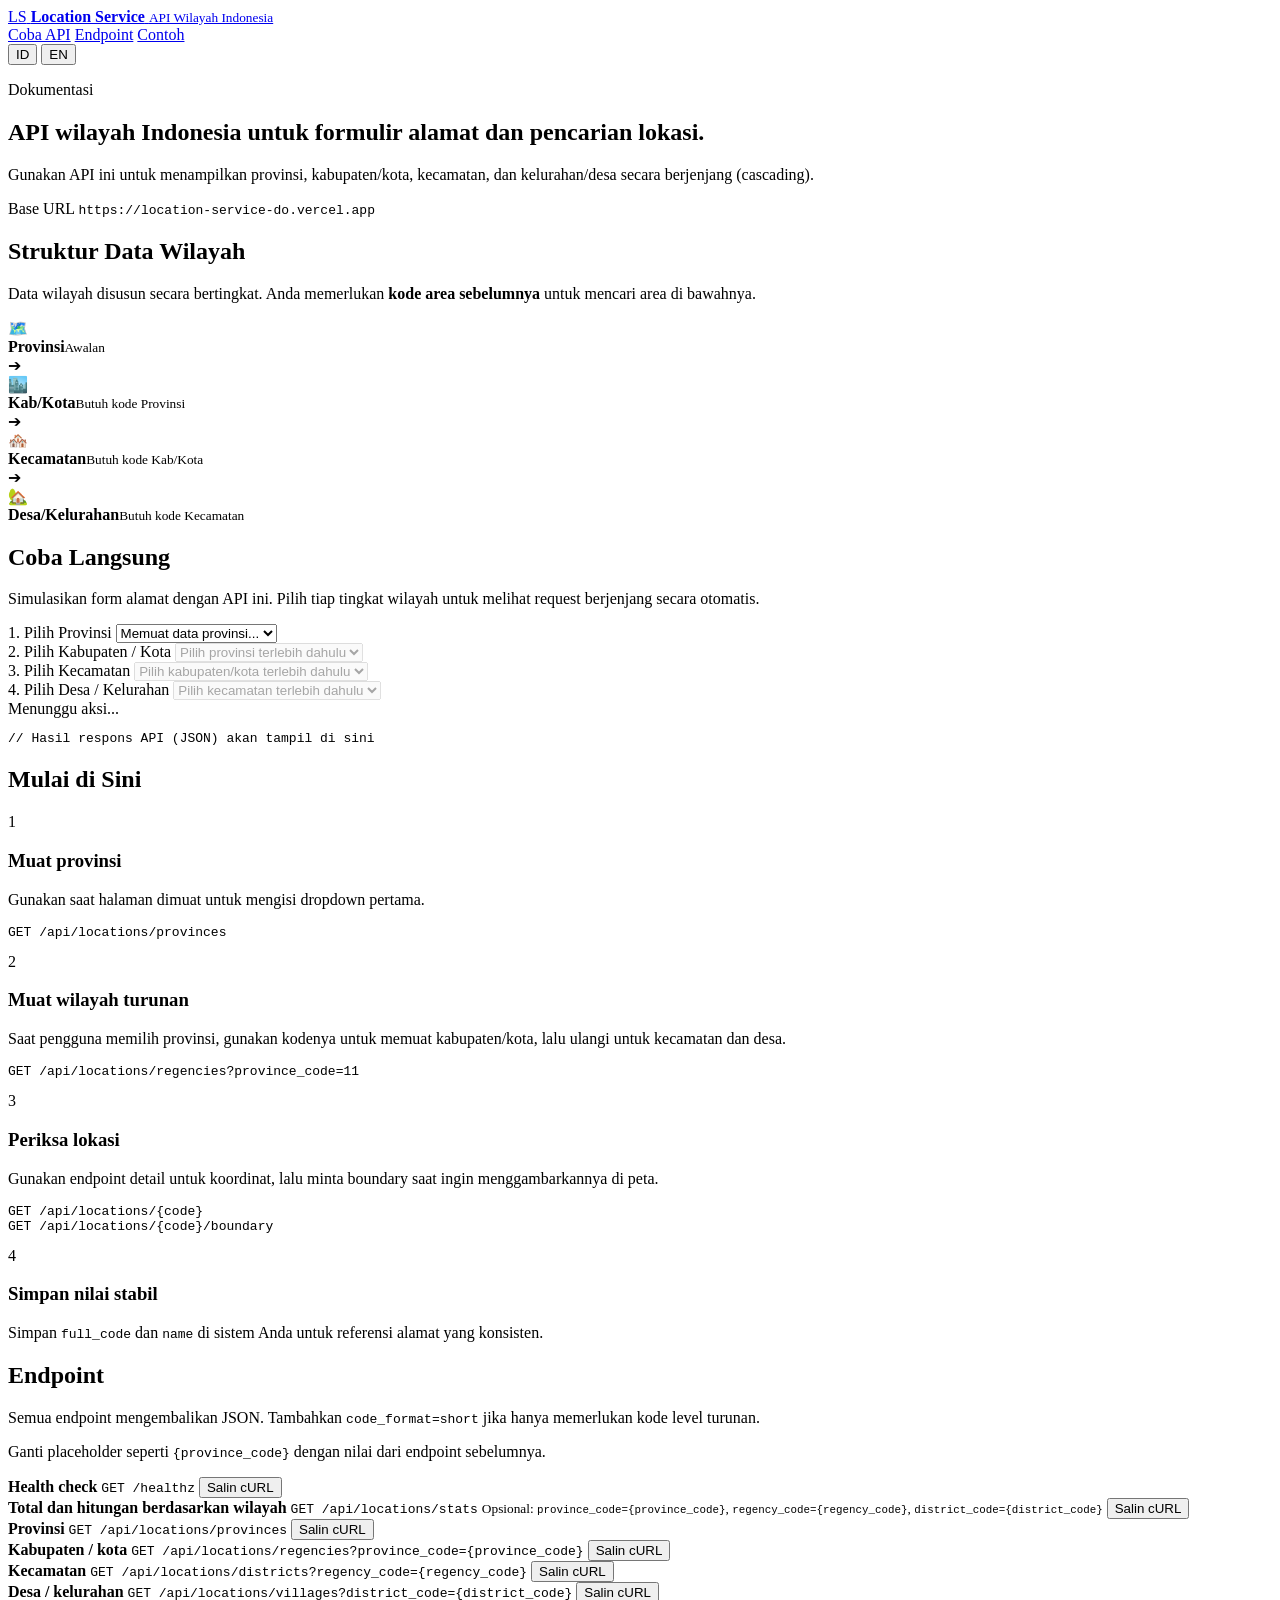
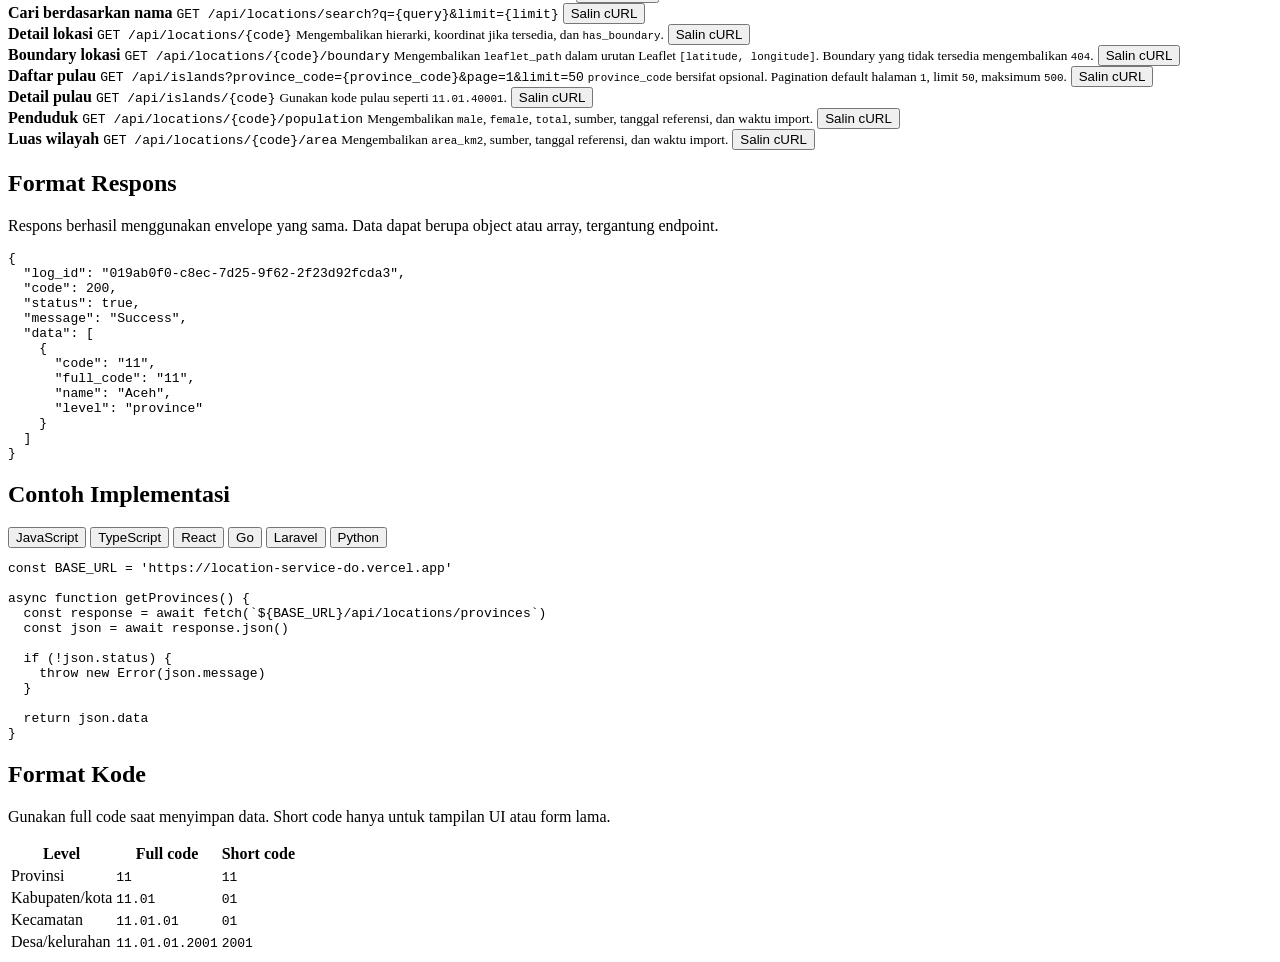
==== commit 2ac59229: "feat(docs): update documentation for Indonesian location API and enhance UI elements" ====
--- a/frontend/docs.html
+++ b/frontend/docs.html
@@ -1,22 +1,22 @@
 <!doctype html>
-<html lang="en">
+<html lang="id">
   <head>
     <meta charset="UTF-8" />
     <meta name="viewport" content="width=device-width, initial-scale=1.0" />
     <title>Location Service Docs - API Wilayah Indonesia</title>
-    <meta name="description" content="Simple documentation for Location Service, an API for Indonesian provinces, regencies, districts, and villages with endpoint examples and implementation snippets." />
+    <meta name="description" content="Documentation for Location Service: Indonesian administrative locations, search, boundaries, islands, population, and area APIs." />
     <meta name="robots" content="index, follow" />
-    <meta name="theme-color" content="#4f46e5" />
+    <meta name="theme-color" content="#d97706" />
     <link rel="canonical" href="https://location-service-do.vercel.app/docs" />
     <link rel="icon" href="/favicon.svg" type="image/svg+xml" />
     <meta property="og:type" content="article" />
     <meta property="og:url" content="https://location-service-do.vercel.app/docs" />
     <meta property="og:title" content="Location Service Docs - API Wilayah Indonesia" />
-    <meta property="og:description" content="Simple guide for using Indonesian province, city, district, and village data in your app." />
+    <meta property="og:description" content="Guide for using Indonesian location, boundary, island, population, and area APIs." />
     <meta property="og:image" content="https://location-service-do.vercel.app/og-image.svg" />
     <meta name="twitter:card" content="summary_large_image" />
     <meta name="twitter:title" content="Location Service Docs - API Wilayah Indonesia" />
-    <meta name="twitter:description" content="Endpoint guide and implementation examples for Indonesian location data." />
+    <meta name="twitter:description" content="Endpoint guide and implementation examples for Indonesian location data and metadata." />
     <meta name="twitter:image" content="https://location-service-do.vercel.app/og-image.svg" />
     <script type="application/ld+json">
       {
@@ -33,105 +33,224 @@
     </script>
     <link rel="preconnect" href="https://fonts.googleapis.com" />
     <link rel="preconnect" href="https://fonts.gstatic.com" crossorigin />
-    <link href="https://fonts.googleapis.com/css2?family=Inter:wght@400;500;600;700;800&display=swap" rel="stylesheet" />
+    <link href="https://fonts.googleapis.com/css2?family=Inter:wght@400;500;600;700&family=Outfit:wght@400;500;600;700;800&display=swap" rel="stylesheet" />
     <link rel="stylesheet" href="/docs.css" />
   </head>
   <body>
     <header class="site-header">
-      <a class="brand" href="/" aria-label="Back to Location Service app">
+      <a class="brand" href="/" aria-label="Kembali ke aplikasi Location Service" data-i18n-aria="brandAria">
         <span class="brand-mark">LS</span>
         <span>
           <strong>Location Service</strong>
-          <small>API Wilayah Indonesia</small>
+          <small data-i18n="brandSubtitle">API Wilayah Indonesia</small>
         </span>
       </a>
-      <nav class="top-nav" aria-label="Main navigation">
-        <a href="/">Try API</a>
-        <a href="#endpoints">Endpoints</a>
-        <a href="#examples">Examples</a>
+      <nav class="top-nav" aria-label="Navigasi utama" data-i18n-aria="navAria">
+        <a href="/" data-i18n="navTry">Coba API</a>
+        <a href="#endpoints" data-i18n="navEndpoints">Endpoint</a>
+        <a href="#examples" data-i18n="navExamples">Contoh</a>
       </nav>
+      <div class="language-switcher" role="group" aria-label="Bahasa" data-i18n-aria="languageAria">
+        <button type="button" class="language-choice active" data-doc-language="id" aria-pressed="true">ID</button>
+        <button type="button" class="language-choice" data-doc-language="en" aria-pressed="false">EN</button>
+      </div>
     </header>
 
     <main>
       <section class="hero">
-        <p class="eyebrow">Documentation</p>
-        <h1>API wilayah Indonesia for address forms and location search.</h1>
-        <p class="lead">Use this API to load provinces, regencies/cities, districts, and villages in your application. Start from provinces, then request the next level using the selected parent code.</p>
+        <p class="eyebrow" data-i18n="heroEyebrow">Dokumentasi</p>
+        <h1 data-i18n="heroTitle">API wilayah Indonesia untuk formulir alamat dan pencarian lokasi.</h1>
+        <p class="lead" data-i18n="heroLead">Gunakan API ini untuk menampilkan provinsi, kabupaten/kota, kecamatan, dan kelurahan/desa secara berjenjang (cascading).</p>
         <div class="base-url">
-          <span>Base URL</span>
+          <span data-i18n="baseUrl">Base URL</span>
           <code>https://location-service-do.vercel.app</code>
         </div>
       </section>
 
+      <section class="section hierarchy-section" id="hierarchy">
+        <h2 data-i18n="hierarchyTitle">Struktur Data Wilayah</h2>
+        <p class="section-copy" data-i18n-html="hierarchyCopy">Data wilayah disusun secara bertingkat. Anda memerlukan <strong>kode area sebelumnya</strong> untuk mencari area di bawahnya.</p>
+        <div class="hierarchy-diagram">
+          <div class="h-node">
+            <div class="h-icon">🗺️</div>
+            <div class="h-text"><strong data-i18n="province">Provinsi</strong><small data-i18n="prefix">Awalan</small></div>
+          </div>
+          <div class="h-arrow">➔</div>
+          <div class="h-node">
+            <div class="h-icon">🏙️</div>
+            <div class="h-text"><strong data-i18n="regencyCity">Kab/Kota</strong><small data-i18n="needsProvinceCode">Butuh kode Provinsi</small></div>
+          </div>
+          <div class="h-arrow">➔</div>
+          <div class="h-node">
+            <div class="h-icon">🏘️</div>
+            <div class="h-text"><strong data-i18n="district">Kecamatan</strong><small data-i18n="needsRegencyCode">Butuh kode Kab/Kota</small></div>
+          </div>
+          <div class="h-arrow">➔</div>
+          <div class="h-node">
+            <div class="h-icon">🏡</div>
+            <div class="h-text"><strong data-i18n="village">Desa/Kelurahan</strong><small data-i18n="needsDistrictCode">Butuh kode Kecamatan</small></div>
+          </div>
+        </div>
+      </section>
+
+      <section class="section demo-section" id="interactive-demo">
+        <h2 data-i18n="demoTitle">Coba Langsung</h2>
+        <p class="section-copy" data-i18n="demoCopy">Simulasikan form alamat dengan API ini. Pilih tiap tingkat wilayah untuk melihat request berjenjang secara otomatis.</p>
+        <div class="demo-card">
+          <div class="demo-form">
+            <div class="form-group">
+              <label for="demo-province" data-i18n="demoProvinceLabel">1. Pilih Provinsi</label>
+              <select id="demo-province" class="demo-select">
+                <option value="">Memuat data provinsi...</option>
+              </select>
+            </div>
+            <div class="form-group">
+              <label for="demo-regency" data-i18n="demoRegencyLabel">2. Pilih Kabupaten / Kota</label>
+              <select id="demo-regency" class="demo-select" disabled>
+                <option value="">Pilih provinsi terlebih dahulu</option>
+              </select>
+            </div>
+            <div class="form-group">
+              <label for="demo-district" data-i18n="demoDistrictLabel">3. Pilih Kecamatan</label>
+              <select id="demo-district" class="demo-select" disabled>
+                <option value="">Pilih kabupaten/kota terlebih dahulu</option>
+              </select>
+            </div>
+            <div class="form-group">
+              <label for="demo-village" data-i18n="demoVillageLabel">4. Pilih Desa / Kelurahan</label>
+              <select id="demo-village" class="demo-select" disabled>
+                <option value="">Pilih kecamatan terlebih dahulu</option>
+              </select>
+            </div>
+          </div>
+          <div class="demo-code-preview">
+            <span class="preview-label" id="demo-endpoint-url">Menunggu aksi...</span>
+            <pre><code id="demo-response">// Hasil respons API (JSON) akan tampil di sini</code></pre>
+          </div>
+        </div>
+      </section>
+
       <section class="section" id="quick-start">
-        <h2>Start Here</h2>
+        <h2 data-i18n="quickStartTitle">Mulai di Sini</h2>
         <div class="steps">
           <article>
             <span>1</span>
             <div>
-              <h3>Load provinces</h3>
-              <p>Use this on page load for your first dropdown.</p>
+              <h3 data-i18n="stepLoadProvincesTitle">Muat provinsi</h3>
+              <p data-i18n="stepLoadProvincesCopy">Gunakan saat halaman dimuat untuk mengisi dropdown pertama.</p>
               <pre><code>GET /api/locations/provinces</code></pre>
             </div>
           </article>
           <article>
             <span>2</span>
             <div>
-              <h3>Load child areas</h3>
-              <p>When user selects a province, use its code to load regencies/cities. Repeat for districts and villages.</p>
+              <h3 data-i18n="stepLoadChildrenTitle">Muat wilayah turunan</h3>
+              <p data-i18n="stepLoadChildrenCopy">Saat pengguna memilih provinsi, gunakan kodenya untuk memuat kabupaten/kota, lalu ulangi untuk kecamatan dan desa.</p>
               <pre><code>GET /api/locations/regencies?province_code=11</code></pre>
             </div>
           </article>
           <article>
             <span>3</span>
             <div>
-              <h3>Save stable values</h3>
-              <p>Store <code>full_code</code> and <code>name</code> in your system when you need reliable address references.</p>
+              <h3 data-i18n="stepInspectTitle">Periksa lokasi</h3>
+              <p data-i18n="stepInspectCopy">Gunakan endpoint detail untuk koordinat, lalu minta boundary saat ingin menggambarkannya di peta.</p>
+              <pre><code>GET /api/locations/{code}
+GET /api/locations/{code}/boundary</code></pre>
+            </div>
+          </article>
+          <article>
+            <span>4</span>
+            <div>
+              <h3 data-i18n="stepSaveTitle">Simpan nilai stabil</h3>
+              <p data-i18n-html="stepSaveCopy">Simpan <code>full_code</code> dan <code>name</code> di sistem Anda untuk referensi alamat yang konsisten.</p>
             </div>
           </article>
         </div>
       </section>
 
       <section class="section" id="endpoints">
-        <h2>Endpoints</h2>
-        <p class="section-copy">All endpoints return JSON. Add <code>code_format=short</code> when you only need child-level codes.</p>
-        <p class="note">Replace placeholders like <code>{province_code}</code> with values returned from the previous endpoint.</p>
+        <h2 data-i18n="endpointsTitle">Endpoint</h2>
+        <p class="section-copy" data-i18n-html="endpointsCopy">Semua endpoint mengembalikan JSON. Tambahkan <code>code_format=short</code> jika hanya memerlukan kode level turunan.</p>
+        <p class="note" data-i18n-html="endpointsNote">Ganti placeholder seperti <code>{province_code}</code> dengan nilai dari endpoint sebelumnya.</p>
         <div class="endpoint-list">
           <article>
-            <strong>Health check</strong>
+            <strong data-i18n="endpointHealth">Health check</strong>
             <code>GET /healthz</code>
-          </article>
-          <article>
-            <strong>Total and scoped counts</strong>
+            <button type="button" class="copy-curl" data-curl-path="/healthz">Salin cURL</button>
+          </article>
+          <article>
+            <strong data-i18n="endpointStats">Total dan hitungan berdasarkan wilayah</strong>
             <code>GET /api/locations/stats</code>
-            <small>Optional: <code>province_code={province_code}</code>, <code>regency_code={regency_code}</code>, <code>district_code={district_code}</code></small>
-          </article>
-          <article>
-            <strong>Provinces</strong>
+            <small data-i18n-html="endpointStatsNote">Opsional: <code>province_code={province_code}</code>, <code>regency_code={regency_code}</code>, <code>district_code={district_code}</code></small>
+            <button type="button" class="copy-curl" data-curl-path="/api/locations/stats?province_code=11">Salin cURL</button>
+          </article>
+          <article>
+            <strong data-i18n="endpointProvinces">Provinsi</strong>
             <code>GET /api/locations/provinces</code>
-          </article>
-          <article>
-            <strong>Regencies / cities</strong>
+            <button type="button" class="copy-curl" data-curl-path="/api/locations/provinces">Salin cURL</button>
+          </article>
+          <article>
+            <strong data-i18n="endpointRegencies">Kabupaten / kota</strong>
             <code>GET /api/locations/regencies?province_code={province_code}</code>
-          </article>
-          <article>
-            <strong>Districts</strong>
+            <button type="button" class="copy-curl" data-curl-path="/api/locations/regencies?province_code=11">Salin cURL</button>
+          </article>
+          <article>
+            <strong data-i18n="endpointDistricts">Kecamatan</strong>
             <code>GET /api/locations/districts?regency_code={regency_code}</code>
-          </article>
-          <article>
-            <strong>Villages</strong>
+            <button type="button" class="copy-curl" data-curl-path="/api/locations/districts?regency_code=11.01">Salin cURL</button>
+          </article>
+          <article>
+            <strong data-i18n="endpointVillages">Desa / kelurahan</strong>
             <code>GET /api/locations/villages?district_code={district_code}</code>
-          </article>
-          <article>
-            <strong>Search by name</strong>
+            <button type="button" class="copy-curl" data-curl-path="/api/locations/villages?district_code=11.01.01">Salin cURL</button>
+          </article>
+          <article>
+            <strong data-i18n="endpointSearch">Cari berdasarkan nama</strong>
             <code>GET /api/locations/search?q={query}&amp;limit={limit}</code>
+            <button type="button" class="copy-curl" data-curl-path="/api/locations/search?q=aceh&amp;limit=10">Salin cURL</button>
+          </article>
+          <article>
+            <strong data-i18n="endpointDetail">Detail lokasi</strong>
+            <code>GET /api/locations/{code}</code>
+            <small data-i18n-html="endpointDetailNote">Mengembalikan hierarki, koordinat jika tersedia, dan <code>has_boundary</code>.</small>
+            <button type="button" class="copy-curl" data-curl-path="/api/locations/11.01.01.2001">Salin cURL</button>
+          </article>
+          <article>
+            <strong data-i18n="endpointBoundary">Boundary lokasi</strong>
+            <code>GET /api/locations/{code}/boundary</code>
+            <small data-i18n-html="endpointBoundaryNote">Mengembalikan <code>leaflet_path</code> dalam urutan Leaflet <code>[latitude, longitude]</code>. Boundary yang tidak tersedia mengembalikan <code>404</code>.</small>
+            <button type="button" class="copy-curl" data-curl-path="/api/locations/11.01.01.2001/boundary">Salin cURL</button>
+          </article>
+          <article>
+            <strong data-i18n="endpointIslands">Daftar pulau</strong>
+            <code>GET /api/islands?province_code={province_code}&amp;page=1&amp;limit=50</code>
+            <small data-i18n-html="endpointIslandsNote"><code>province_code</code> bersifat opsional. Pagination default halaman <code>1</code>, limit <code>50</code>, maksimum <code>500</code>.</small>
+            <button type="button" class="copy-curl" data-curl-path="/api/islands?province_code=11&amp;page=1&amp;limit=50">Salin cURL</button>
+          </article>
+          <article>
+            <strong data-i18n="endpointIslandDetail">Detail pulau</strong>
+            <code>GET /api/islands/{code}</code>
+            <small data-i18n-html="endpointIslandDetailNote">Gunakan kode pulau seperti <code>11.01.40001</code>.</small>
+            <button type="button" class="copy-curl" data-curl-path="/api/islands/11.01.40001">Salin cURL</button>
+          </article>
+          <article>
+            <strong data-i18n="endpointPopulation">Penduduk</strong>
+            <code>GET /api/locations/{code}/population</code>
+            <small data-i18n-html="endpointPopulationNote">Mengembalikan <code>male</code>, <code>female</code>, <code>total</code>, sumber, tanggal referensi, dan waktu import.</small>
+            <button type="button" class="copy-curl" data-curl-path="/api/locations/11.01.01.2001/population">Salin cURL</button>
+          </article>
+          <article>
+            <strong data-i18n="endpointArea">Luas wilayah</strong>
+            <code>GET /api/locations/{code}/area</code>
+            <small data-i18n-html="endpointAreaNote">Mengembalikan <code>area_km2</code>, sumber, tanggal referensi, dan waktu import.</small>
+            <button type="button" class="copy-curl" data-curl-path="/api/locations/11.01.01.2001/area">Salin cURL</button>
           </article>
         </div>
       </section>
 
       <section class="section">
-        <h2>Response Format</h2>
-        <p class="section-copy">Successful responses use the same envelope. Data can be an object or an array depending on endpoint.</p>
+        <h2 data-i18n="responseTitle">Format Respons</h2>
+        <p class="section-copy" data-i18n="responseCopy">Respons berhasil menggunakan envelope yang sama. Data dapat berupa object atau array, tergantung endpoint.</p>
         <pre><code>{
   "log_id": "019ab0f0-c8ec-7d25-9f62-2f23d92fcda3",
   "code": 200,
@@ -149,9 +268,9 @@
       </section>
 
       <section class="section" id="examples">
-        <h2>Implementation Examples</h2>
-
-        <div class="language-tabs" role="tablist" aria-label="Programming language examples">
+        <h2 data-i18n="examplesTitle">Contoh Implementasi</h2>
+
+        <div class="language-tabs" role="tablist" aria-label="Programming language examples" data-i18n-aria="examplesAria">
           <button class="language-tab active" type="button" role="tab" aria-selected="true" aria-controls="example-javascript" id="tab-javascript" data-example-tab="javascript">JavaScript</button>
           <button class="language-tab" type="button" role="tab" aria-selected="false" aria-controls="example-typescript" id="tab-typescript" data-example-tab="typescript">TypeScript</button>
           <button class="language-tab" type="button" role="tab" aria-selected="false" aria-controls="example-react" id="tab-react" data-example-tab="react">React</button>
@@ -265,7 +384,7 @@
         </article>
 
         <article class="example" id="example-laravel" role="tabpanel" aria-labelledby="tab-laravel" data-example-panel="laravel" hidden>
-          <p class="note">Requires Laravel HTTP Client.</p>
+          <p class="note" data-i18n="laravelNote">Memerlukan Laravel HTTP Client.</p>
           <pre><code>use Illuminate\Support\Facades\Http;
 
 $response = Http::get('https://location-service-do.vercel.app/api/locations/provinces');
@@ -279,7 +398,7 @@
         </article>
 
         <article class="example" id="example-python" role="tabpanel" aria-labelledby="tab-python" data-example-panel="python" hidden>
-          <p class="note">Uses Python standard library.</p>
+          <p class="note" data-i18n="pythonNote">Menggunakan standard library Python.</p>
           <pre><code>import json
 from urllib.request import urlopen
 
@@ -296,35 +415,35 @@
       </section>
 
       <section class="section">
-        <h2>Code Format</h2>
-        <p class="section-copy">Use full codes when saving data. Short codes are useful only for UI display or legacy forms.</p>
+        <h2 data-i18n="codeFormatTitle">Format Kode</h2>
+        <p class="section-copy" data-i18n="codeFormatCopy">Gunakan full code saat menyimpan data. Short code hanya untuk tampilan UI atau form lama.</p>
         <div class="table-wrap">
           <table>
             <thead>
               <tr>
-                <th>Level</th>
-                <th>Full code</th>
-                <th>Short code</th>
+                <th data-i18n="tableLevel">Level</th>
+                <th data-i18n="tableFullCode">Full code</th>
+                <th data-i18n="tableShortCode">Short code</th>
               </tr>
             </thead>
             <tbody>
               <tr>
-                <td>Province</td>
+                <td data-i18n="tableProvince">Provinsi</td>
                 <td><code>11</code></td>
                 <td><code>11</code></td>
               </tr>
               <tr>
-                <td>Regency/city</td>
+                <td data-i18n="tableRegency">Kabupaten/kota</td>
                 <td><code>11.01</code></td>
                 <td><code>01</code></td>
               </tr>
               <tr>
-                <td>District</td>
+                <td data-i18n="tableDistrict">Kecamatan</td>
                 <td><code>11.01.01</code></td>
                 <td><code>01</code></td>
               </tr>
               <tr>
-                <td>Village</td>
+                <td data-i18n="tableVillage">Desa/kelurahan</td>
                 <td><code>11.01.01.2001</code></td>
                 <td><code>2001</code></td>
               </tr>
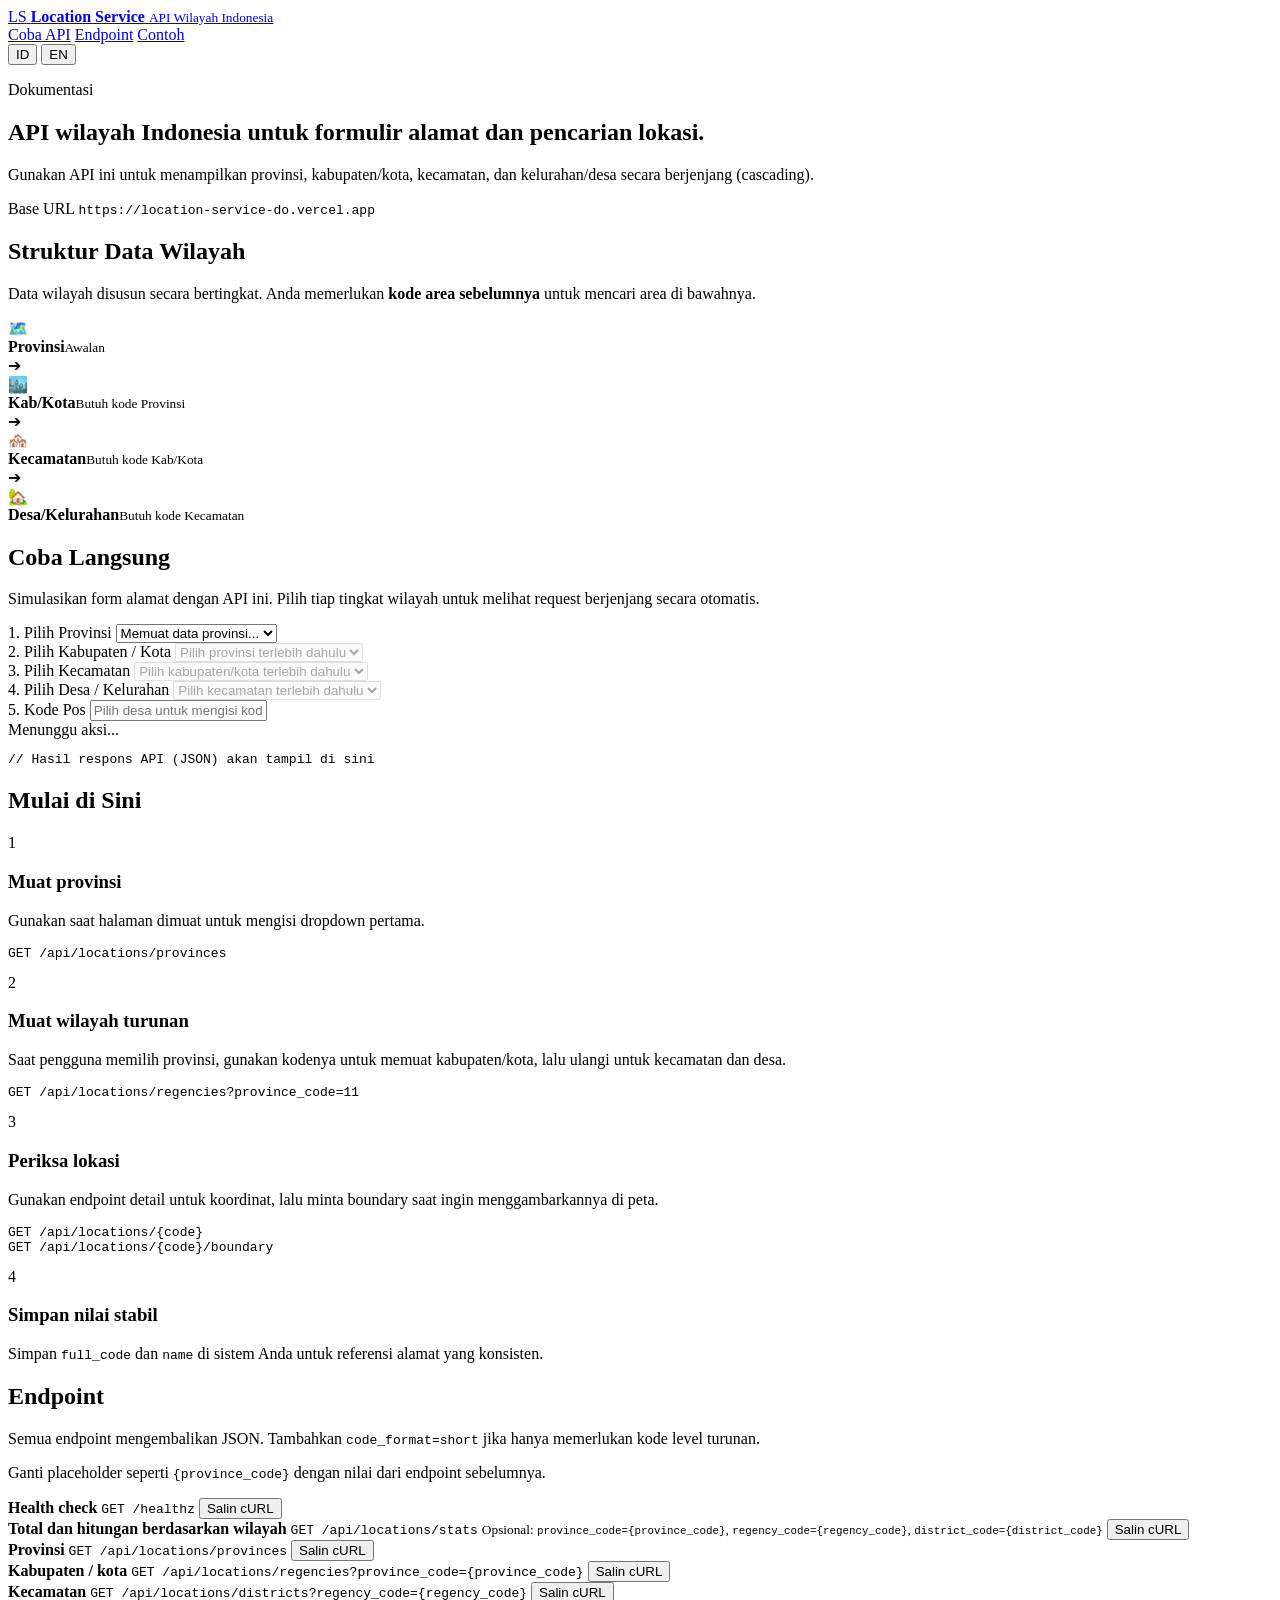
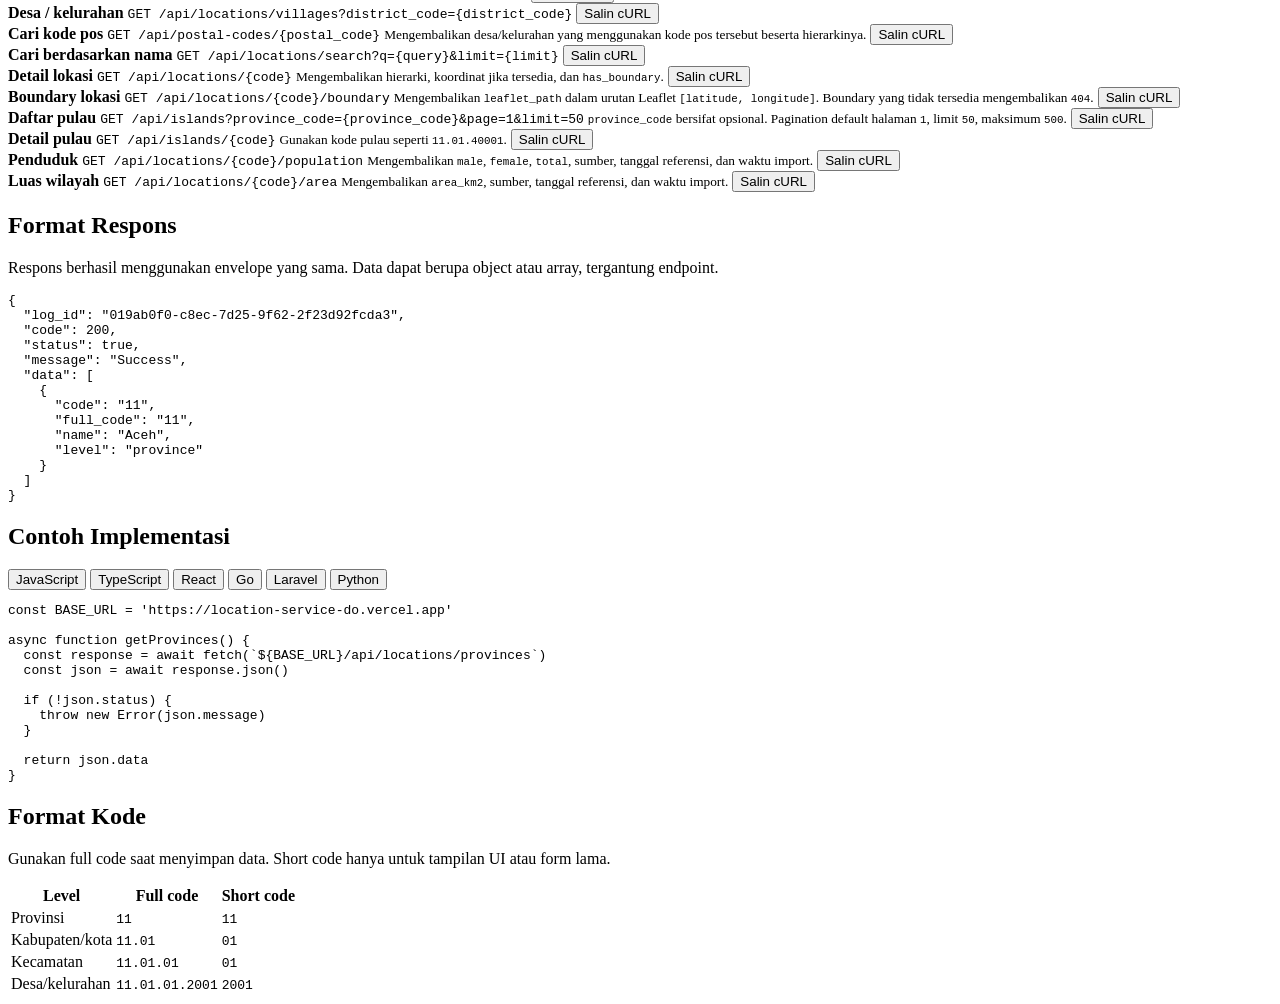
==== commit 88213c1a: "feat(postal): add postal code lookup API and integrate postal codes into village data" ====
--- a/frontend/docs.html
+++ b/frontend/docs.html
@@ -122,6 +122,10 @@
                 <option value="">Pilih kecamatan terlebih dahulu</option>
               </select>
             </div>
+            <div class="form-group">
+              <label for="demo-postal-code" data-i18n="demoPostalCodeLabel">5. Kode Pos</label>
+              <input id="demo-postal-code" class="demo-input" type="text" inputmode="numeric" autocomplete="postal-code" readonly placeholder="Pilih desa untuk mengisi kode pos" />
+            </div>
           </div>
           <div class="demo-code-preview">
             <span class="preview-label" id="demo-endpoint-url">Menunggu aksi...</span>
@@ -203,6 +207,12 @@
             <strong data-i18n="endpointVillages">Desa / kelurahan</strong>
             <code>GET /api/locations/villages?district_code={district_code}</code>
             <button type="button" class="copy-curl" data-curl-path="/api/locations/villages?district_code=11.01.01">Salin cURL</button>
+          </article>
+          <article>
+            <strong data-i18n="endpointPostalCodes">Cari kode pos</strong>
+            <code>GET /api/postal-codes/{postal_code}</code>
+            <small data-i18n-html="endpointPostalCodesNote">Mengembalikan desa/kelurahan yang menggunakan kode pos tersebut beserta hierarkinya.</small>
+            <button type="button" class="copy-curl" data-curl-path="/api/postal-codes/23773">Salin cURL</button>
           </article>
           <article>
             <strong data-i18n="endpointSearch">Cari berdasarkan nama</strong>
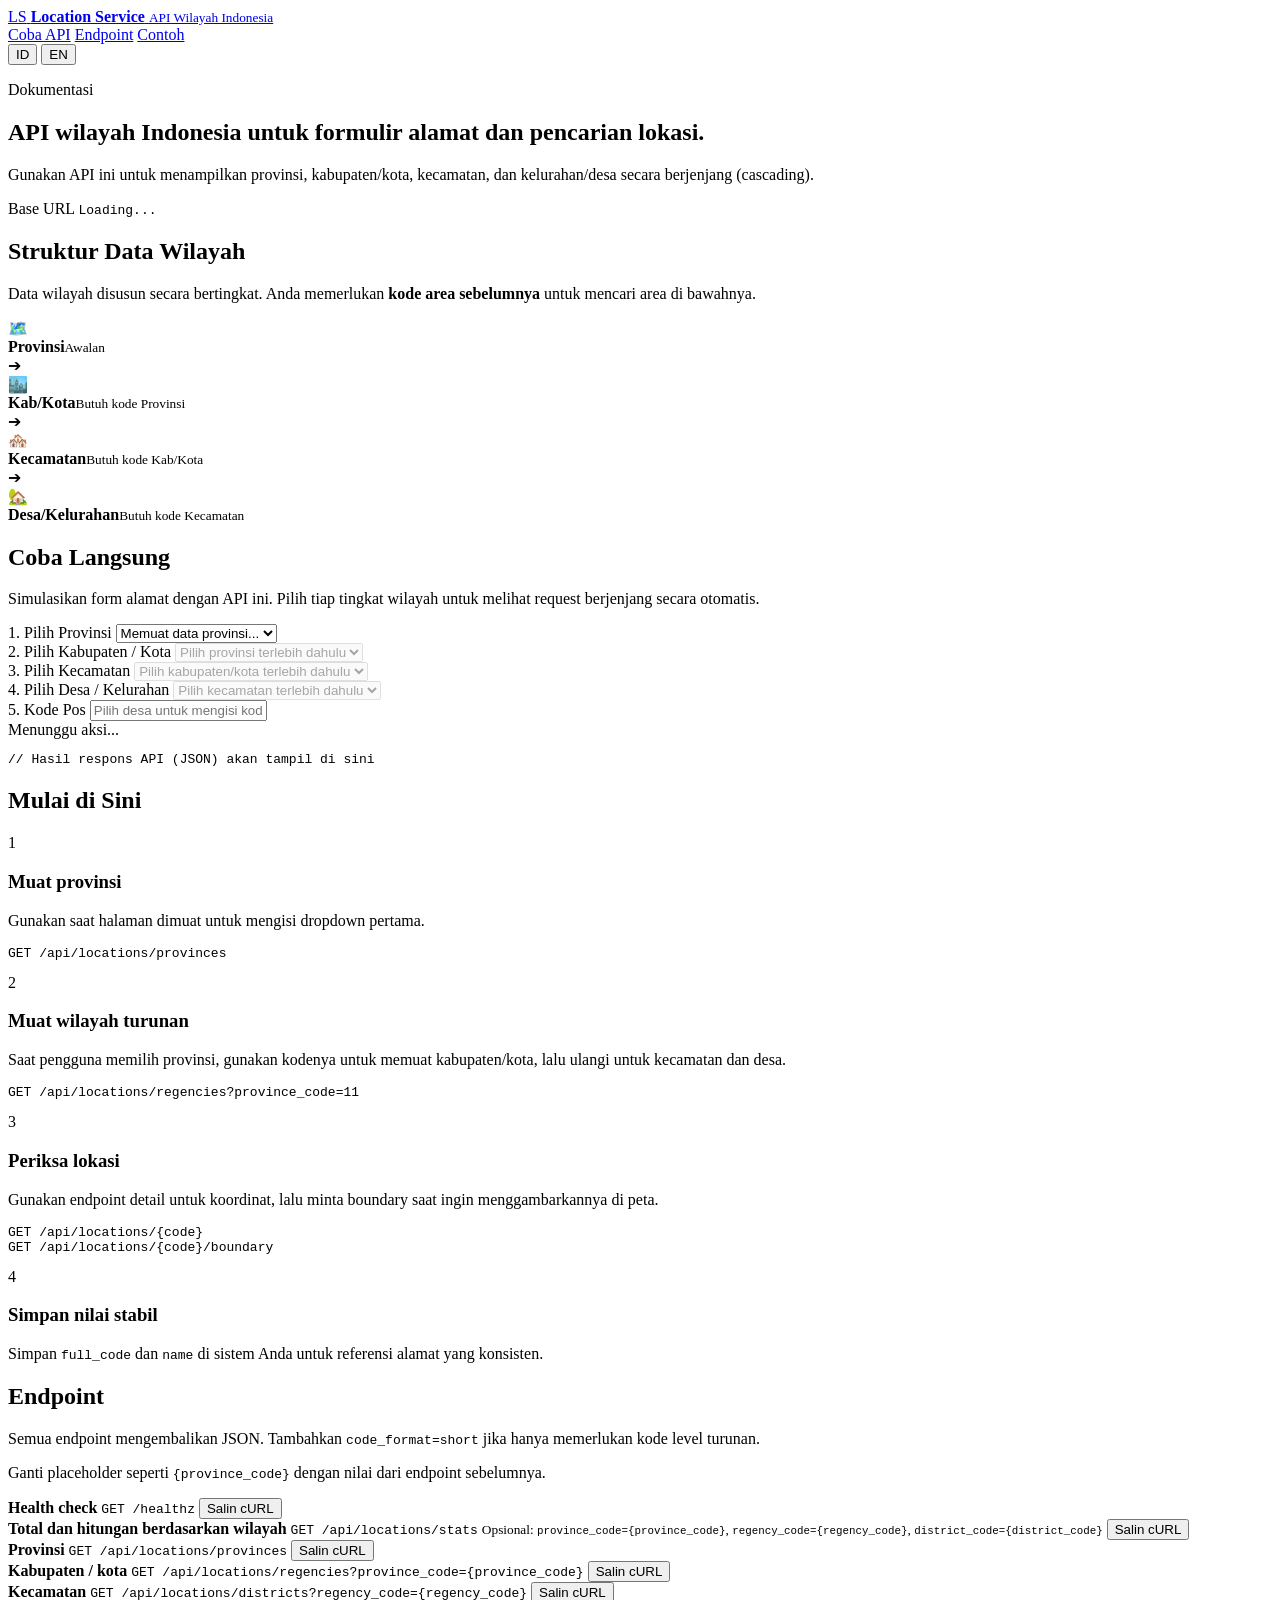
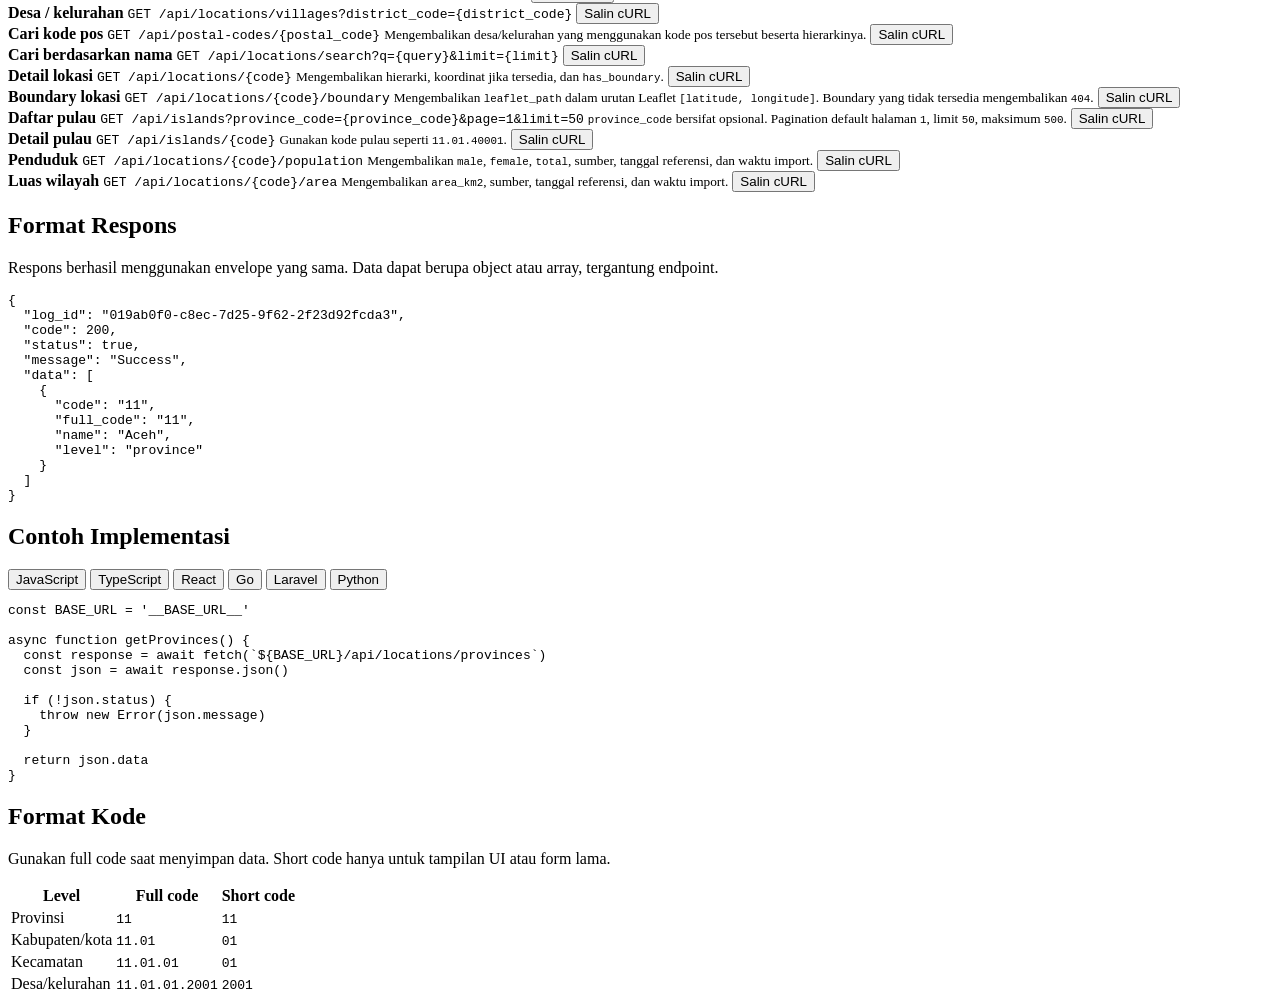
==== commit d76b8d4c: "feat(docs): update base URL references to use dynamic loading for improved flexibility" ====
--- a/frontend/docs.html
+++ b/frontend/docs.html
@@ -63,7 +63,7 @@
         <p class="lead" data-i18n="heroLead">Gunakan API ini untuk menampilkan provinsi, kabupaten/kota, kecamatan, dan kelurahan/desa secara berjenjang (cascading).</p>
         <div class="base-url">
           <span data-i18n="baseUrl">Base URL</span>
-          <code>https://location-service-do.vercel.app</code>
+          <code data-doc-base-url>Loading...</code>
         </div>
       </section>
 
@@ -290,7 +290,7 @@
         </div>
 
         <article class="example active" id="example-javascript" role="tabpanel" aria-labelledby="tab-javascript" data-example-panel="javascript">
-          <pre><code>const BASE_URL = 'https://location-service-do.vercel.app'
+          <pre><code>const BASE_URL = '__BASE_URL__'
 
 async function getProvinces() {
   const response = await fetch(`${BASE_URL}/api/locations/provinces`)
@@ -331,7 +331,7 @@
         <article class="example" id="example-react" role="tabpanel" aria-labelledby="tab-react" data-example-panel="react" hidden>
           <pre><code>import { useEffect, useState } from 'react'
 
-const BASE_URL = 'https://location-service-do.vercel.app'
+const BASE_URL = '__BASE_URL__'
 
 async function getJSON(path) {
   const response = await fetch(`${BASE_URL}${path}`)
@@ -378,7 +378,7 @@
 }
 
 func main() {
-	res, err := http.Get("https://location-service-do.vercel.app/api/locations/provinces")
+	res, err := http.Get("__BASE_URL__/api/locations/provinces")
 	if err != nil {
 		panic(err)
 	}
@@ -397,7 +397,7 @@
           <p class="note" data-i18n="laravelNote">Memerlukan Laravel HTTP Client.</p>
           <pre><code>use Illuminate\Support\Facades\Http;
 
-$response = Http::get('https://location-service-do.vercel.app/api/locations/provinces');
+$response = Http::get('__BASE_URL__/api/locations/provinces');
 $json = $response->json();
 
 if (! $json['status']) {
@@ -412,7 +412,7 @@
           <pre><code>import json
 from urllib.request import urlopen
 
-base_url = 'https://location-service-do.vercel.app'
+base_url = '__BASE_URL__'
 with urlopen(f'{base_url}/api/locations/provinces', timeout=10) as response:
     payload = json.load(response)
 
